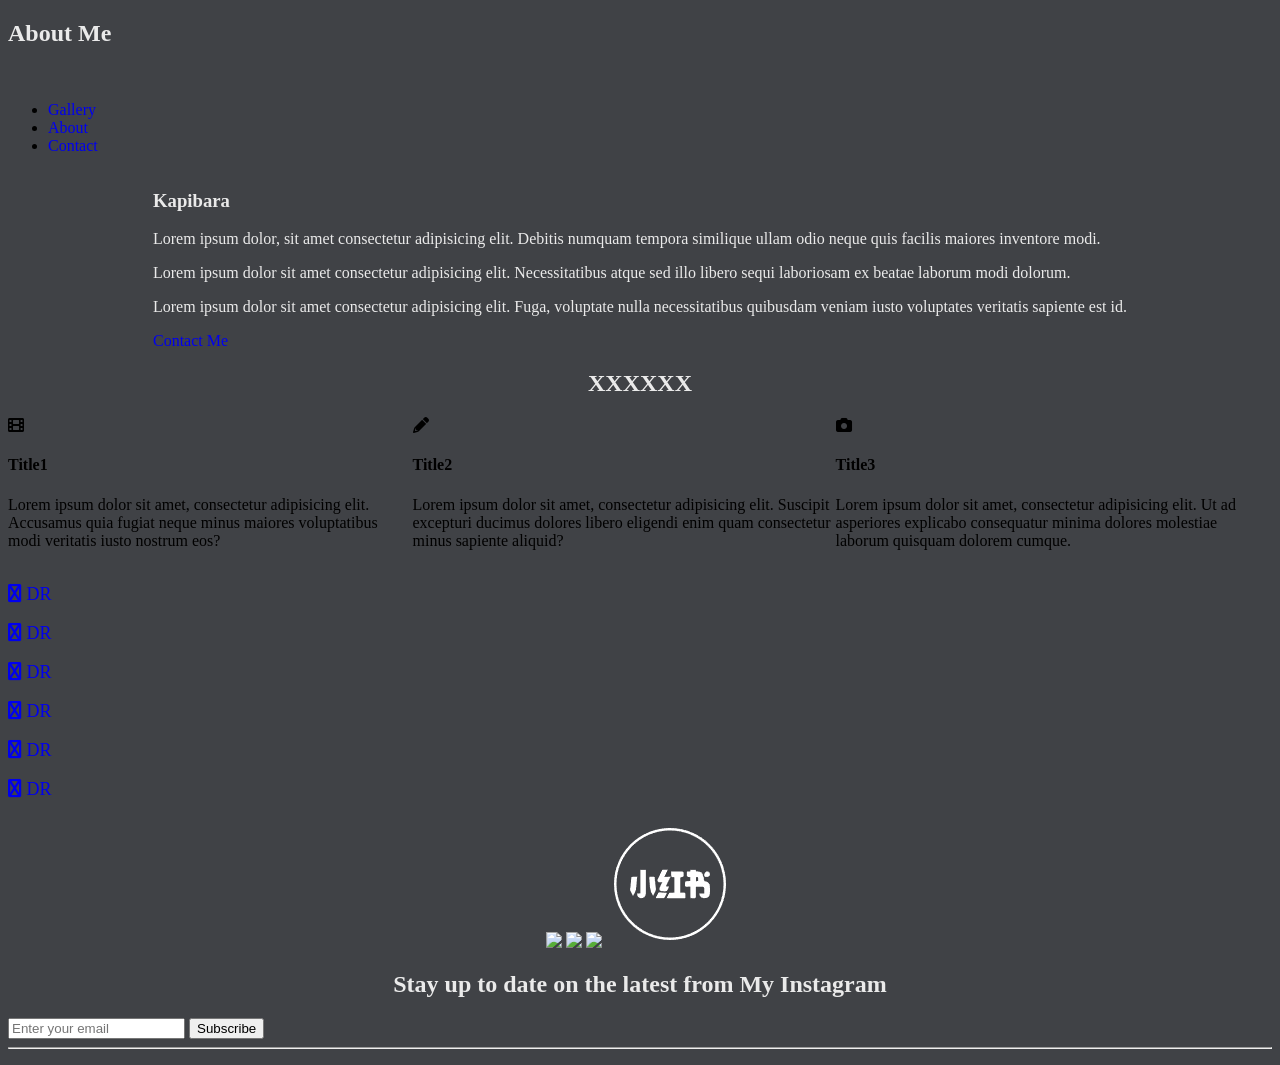
==== about.html @ a623d164 "upd" ====
<!DOCTYPE html>
<html lang="ja">

<!-- Mirrored from preview.colorlib.com/theme/alime/about.html by HTTrack Website Copier/3.x [XR&CO'2014], Mon, 04 Oct 2021 17:30:33 GMT -->

<head>
    <meta charset="UTF-8">
    <meta name="description" content="">
    <meta http-equiv="X-UA-Compatible" content="IE=edge">
    <meta name="viewport" content="width=device-width, initial-scale=1, shrink-to-fit=no">

    <title>About Me</title>
    <link rel="stylesheet" href="https://cdnjs.cloudflare.com/ajax/libs/font-awesome/6.0.0-beta2/css/all.min.css"
        integrity="sha512-YWzhKL2whUzgiheMoBFwW8CKV4qpHQAEuvilg9FAn5VJUDwKZZxkJNuGM4XkWuk94WCrrwslk8yWNGmY1EduTA=="
        crossorigin="anonymous" referrerpolicy="no-referrer" />
    <link rel="icon" href="img/title.ico">

    <link rel="stylesheet" href="A.style.css.pagespeed.cf.0VivtDGN1d.css">
    <link rel="stylesheet" href="common.css" />

    <style>
        h1,h3,.about-us-content p{
            color: #eaeaea;
        }

        @media only screen and (max-width: 767px) {
            h1 {
                font-size: 1.8rem;
            }

            .classy-nav-container .classy-navbar .nav-brand {
                max-width: fit-content;
                margin-right: 15px;
            }
        }
    </style>
</head>

<body>
    <header class="header-area">

        <div class="main-header-area">
            <div class="classy-nav-container breakpoint-off">
                <div class="container">

                    <nav class="classy-navbar justify-content-between" id="alimeNav">

                        <a class="nav-brand" href="index.html">
                            <h1>About Me</h1>
                        </a>

                        <div class="classy-navbar-toggler">
                            <span class="navbarToggler"><span></span><span></span><span></span></span>
                        </div>

                        <div class="classy-menu">

                            <div class="classycloseIcon">
                                <div class="cross-wrap"><span class="top"></span><span class="bottom"></span></div>
                            </div>

                            <div class="classynav">
                                <ul id="nav">
                                    <li><a href="index.html">Gallery</a></li>
                                    <li class="active"><a href="about.html">About</a></li>
                                    <li><a href="contact.html">Contact</a></li>
                                </ul>
                            </div>

                        </div>
                    </nav>
                </div>
            </div>
        </div>
    </header>


    <section class="breadcrumb-area bg-img bg-overlay jarallax" style="background-image: url(img/bg-img/bg1.jpg);">
        <div class="container h-100">
            <div class="row h-100 align-items-center">
                <div class="col-12">
                    <div class="breadcrumb-content text-center">
                        
                    </div>
                </div>
            </div>
        </div>
    </section>


    <div class="about-us-area section-padding-80-0 clearfix">
        <div class="container">
            <div class="row align-items-center">
                <div class="col-12 col-lg-6">
                    <div class="about-us-content mb-80">
                        <h3 class="wow fadeInUp" data-wow-delay="100ms">Kapibara</h3>
                        <div class="line wow fadeInUp" data-wow-delay="200ms"></div>
                        <p class="wow fadeInUp simple-text-color" data-wow-delay="300ms">Lorem ipsum dolor, sit 
                            amet consectetur adipisicing elit. Debitis numquam tempora similique ullam odio 
                            neque quis facilis maiores inventore modi.</p>
                        <p class="wow fadeInUp simple-text-color" data-wow-delay="250ms">Lorem ipsum dolor sit 
                            amet consectetur adipisicing elit. Necessitatibus atque sed illo libero sequi 
                            laboriosam ex beatae laborum modi dolorum.</p>
                        <p class="wow fadeInUp simple-text-color" data-wow-delay="400ms">Lorem ipsum dolor sit 
                            amet consectetur adipisicing elit. Fuga, voluptate nulla necessitatibus quibusdam 
                            veniam iusto voluptates veritatis sapiente est id.</p>
                        <a class="btn alime-btn btn-2 mt-30 wow fadeInUp" data-wow-delay="300ms"
                            href="contact.html">Contact Me</a>
                    </div>
                </div>
                <div class="col-12 col-lg-6">
                    <div class="about-video-area mb-80 wow fadeInUp" data-wow-delay="100ms">
                        <img src="https://storage.googleapis.com/support-forums-api/attachment/message-119416521-7110180789076656037.gif" alt="">
                        <div class="video-icon">
                            <a target="__blank" class="video-play-btn" onclick="redirect()"><i
                                    class="arrow_triangle-right"></i></a>
                        </div>
                    </div>
                </div>
            </div>
        </div>
    </div>


    <section class="why-choose-us-area bg-gray section-padding-80-0 clearfix">
        <div class="container">
            <div class="row">
                <div class="col-12">
                    <div class="section-heading text-center wow fadeInUp" data-wow-delay="100ms">
                        <h2>XXXXXX</h2>
                    </div>
                </div>
            </div>
            <div class="row">

                <div class="col-md-6 col-lg-4">
                    <div class="why-choose-us-content text-center mb-80 wow fadeInUp" data-wow-delay="100ms">
                        <div class="chosse-us-icon">
                            <i class="fa fa-film" aria-hidden="true"></i>
                        </div>
                        <h4>Title1</h4>
                        <p>Lorem ipsum dolor sit amet, consectetur adipisicing elit. Accusamus quia fugiat neque 
                            minus maiores voluptatibus modi veritatis iusto nostrum eos? </p>
                    </div>
                </div>

                <div class="col-md-6 col-lg-4">
                    <div class="why-choose-us-content text-center mb-80 wow fadeInUp" data-wow-delay="300ms">
                        <div class="chosse-us-icon">
                            <i class="fa fa-pencil" aria-hidden="true"></i>
                        </div>
                        <h4>Title2</h4>
                        <p>Lorem ipsum dolor sit amet, consectetur adipisicing elit. Suscipit excepturi ducimus 
                            dolores libero eligendi enim quam consectetur minus sapiente aliquid?</p>
                    </div>
                </div>

                <div class="col-md-6 col-lg-4">
                    <div class="why-choose-us-content text-center mb-80 wow fadeInUp" data-wow-delay="500ms">
                        <div class="chosse-us-icon">
                            <i class="fa fa-camera" aria-hidden="true"></i>
                        </div>
                        <h4>Title3</h4>
                        <p>Lorem ipsum dolor sit amet, consectetur adipisicing elit. Ut ad asperiores explicabo 
                            consequatur minima dolores molestiae laborum quisquam dolorem cumque.</p>
                    </div>
                </div>
            </div>
        </div>
    </section>

        <div class="instragram-feed-area owl-carousel">

            <div class="single-instagram-item">
                <img src="img/bg-img/bottom1.jpg" alt="">
                <div class="instagram-hover-content text-center d-flex align-items-center justify-content-center">
                    <a href="#" style="font-size: 18px;">
                        <i class="fa fa-instagram" aria-hidden="true"></i>
                        <span>DR</span>
                    </a>
                </div>
            </div>

            <div class="single-instagram-item">
                <img src="img/bg-img/bottom2.jpg" alt="">
                <div class="instagram-hover-content text-center d-flex align-items-center justify-content-center">
                    <a href="#" style="font-size: 18px;">
                        <i class="fa fa-instagram" aria-hidden="true"></i>
                        <span>DR</span>
                    </a>
                </div>
            </div>

            <div class="single-instagram-item">
                <img src="img/bg-img/bottom3.jpg" alt="">
                <div class="instagram-hover-content text-center d-flex align-items-center justify-content-center">
                    <a href="#" style="font-size: 18px;">
                        <i class="fa fa-instagram" aria-hidden="true"></i>
                        <span>DR</span>
                    </a>
                </div>
            </div>

            <div class="single-instagram-item">
                <img src="img/bg-img/bottom4.jpg" alt="">
                <div class="instagram-hover-content text-center d-flex align-items-center justify-content-center">
                    <a href="#" style="font-size: 18px;">
                        <i class="fa fa-instagram" aria-hidden="true"></i>
                        <span>DR</span>
                    </a>
                </div>
            </div>

            <div class="single-instagram-item">
                <img src="img/bg-img/bottom5.jpg" alt="">
                <div class="instagram-hover-content text-center d-flex align-items-center justify-content-center">
                    <a href="#" style="font-size: 18px;">
                        <i class="fa fa-instagram" aria-hidden="true"></i>
                        <span>DR</span>
                    </a>
                </div>
            </div>

            <div class="single-instagram-item">
                <img src="img/bg-img/bottom6.jpg" alt="">
                <div class="instagram-hover-content text-center d-flex align-items-center justify-content-center">
                    <a href="#" style="font-size: 18px;">
                        <i class="fa fa-instagram" aria-hidden="true"></i>
                        <span>DR</span>
                    </a>
                </div>
            </div>
        </div>
    </div>


    <footer>
        <div class="wrapper">
            <div class="containerUp">
                <div class="social-info">
                <h2></h2>
                <div class="icons">
                    <a href="#" target="_blank"
                        ><img src="./img/footer-icons/insta.jpg"
                    /></a>
                    <a target="_blank" onclick="copyWeChat('drPOCARI')"
                        ><img src="./img/footer-icons/wechat.png"
                    /></a>
                    <a href="mailto:dr327946674@gmail.com">
                        <img src="./img/footer-icons/mail.png"
                    /></a>
                    <a href="https://xhslink.com/m/8VeX2jXJxAi" target="_blank">
                        <img src="./img/footer-icons/red.png"
                    /></a>
                </div>
            </div>
                <div class="connect">
                    <h2>Stay up to date on the latest from My Instagram</h2>
                    <form>
                        <input type="email" placeholder="Enter your email">
                        <button>Subscribe</button>
                    </form>
                </div>
            </div>
            <hr>
            <div class="containerDown">
                <div class="last">
                    <p>Copyright © 2026 <a href="#" target="_blank">DR</a> </p>
                </div>
            </div>
        </div>
    </footer>


    <script src="js/jquery.min.js"></script>

    <script src="js/popper.min.js%2bbootstrap.min.js.pagespeed.jc.9S4FA15Zn6.js"></script>
    <script>
        eval(mod_pagespeed_2mSwO3vn68);
    </script>

    <script>
        eval(mod_pagespeed_aQrG1NKKxL);
    </script>

    <script src="js/alime.bundle.js"></script>

    <script src="js/default-assets/active.js"></script>
    <script src="js/script.js"></script>

    <script async src="https://www.googletagmanager.com/gtag/js?id=UA-23581568-13"></script>
    <script>
        window.dataLayer = window.dataLayer || [];
        function redirect() {
            window.location.href = "#"
        }
        function gtag() {
            dataLayer.push(arguments);
        }
        gtag('js', new Date());

        gtag('config', 'UA-23581568-13');
    </script>
    <script defer src="../../../static.cloudflareinsights.com/beacon.min.js"
        data-cf-beacon='{"rayId":"6990232658ee1baa","token":"cd0b4b3a733644fc843ef0b185f98241","version":"2021.9.0","si":100}'></script>
</body>

<!-- Mirrored from preview.colorlib.com/theme/alime/about.html by HTTrack Website Copier/3.x [XR&CO'2014], Mon, 04 Oct 2021 17:30:38 GMT -->

</html>
---- common.css ----
body {
  background: #404246;
}
.Query {
  display: flex;
  justify-content: space-around;
  padding: 100px 40px 80px 0px;
}

h1 {
  color: #eaeaea;
  font-weight: 600;
}

.Query .left {
  display: flex;
  align-items: center;
  justify-content: center;
  flex-direction: column;
}

.Query .center {
  border-left: 2px solid rgba(0, 0, 0, 0.1);
}

.Query .left h2 {
  font-size: 50px;
}

.Query .right form {
  background: rgba(255, 255, 255, 0.25);
  box-shadow: 0 8px 32px 0 rgba(31, 38, 135, 0.37);
  backdrop-filter: blur(3.5px);
  -webkit-backdrop-filter: blur(3.5px);
  border-radius: 20px;
  border: 1px solid rgba(255, 255, 255, 0.18);
  padding: 30px 50px;
  text-align: center;
}

.contact-heading {
  font-family: 'Open Sans', sans-serif;
  font-weight: 700;
  line-height: 46px;
  text-shadow: 0 2px 4px rgb(71 97 206 / 36%);
  color: #fff !important;
}

.Query .right form button {
  padding: 10px 200px 10px 200px;
  margin: 10px 10px;
  color: #111;
  font-weight: bold;
  background: rgba(255, 255, 255, 0.6);
  box-shadow: 0 8px 32px 0 rgba(31, 38, 135, 0.37);
  backdrop-filter: blur(4.5px);
  -webkit-backdrop-filter: blur(4.5px);
  border-radius: 10px;
  border: 1px solid rgba(255, 255, 255, 0.18);
}

.Query .right form button:hover {
  background: rgba(255, 255, 255, 0.1);
  box-shadow: 0 8px 32px 0 rgba(31, 38, 135, 0.37);
  backdrop-filter: blur(3.5px);
  -webkit-backdrop-filter: blur(3.5px);
  border-radius: 10px;
  border: 1px solid rgba(255, 255, 255, 0.397);
}

.Query .right form input {
  background: rgba(255, 255, 255, 0.3);
  box-shadow: 0 8px 32px 0 rgba(31, 38, 135, 0.37);
  backdrop-filter: blur(4.5px);
  -webkit-backdrop-filter: blur(4.5px);
  border-radius: 10px;
  border: 1px solid rgba(255, 255, 255, 0.18);
}

.Query .right form textarea {
  height: 100px;
  background: rgba(255, 255, 255, 0.3);
  box-shadow: 0 8px 32px 0 rgba(31, 38, 135, 0.37);
  backdrop-filter: blur(4.5px);
  -webkit-backdrop-filter: blur(4.5px);
  border-radius: 10px;
  border: 1px solid rgba(255, 255, 255, 0.18);
}

h2 {
  text-align: center;
  color: #eaeaea;
}

a {
  text-decoration: none;
}

h6 {
  text-align: center;
  position: relative;
  top: -30px;
  font-size: 18px;
  z-index: 90;
}

.contact-OR {
  background-color: #fc6060;
  width: 40px;
  height: 40px;
  display: flex;
  align-items: center;
  justify-content: center;
  border-radius: 50%;
  margin-left: 47.5%;
  margin-right: 47.5%;
  box-shadow: 0 8px 32px 0 rgba(31, 38, 135, 0.4);
  backdrop-filter: blur(3.5px);
  -webkit-backdrop-filter: blur(3.5px);
}

.form-control {
  margin-top: 18px;
}

.row {
  display: flex;
  justify-content: center;
  align-items: center;
}

.icons-container {
  display: flex;
  flex-direction: row;
  border-radius: 5px;
  align-items: center;
  justify-content: center;
}

.icons {
  /* background-color: rgba(240, 248, 255, 0.185); */
  text-align: center;
  padding-left: 5px;
  padding-right: 5px;
  border-radius: 2px;
  cursor: pointer;
}

#footer-icons {
  /* background-color: rgba(240, 248, 255, 0.185); */
  padding: 0 15%;
  border-radius: 2px;
  width: 100vw;
  display: flex;
  justify-content: center;
  /* box-shadow: rgba(50, 50, 105, 0.15) 0px 2px 5px 0px, rgba(0, 0, 0, 0.05) 0px 1px 1px 0px; */
}

.icons:hover {
  transform: scale(1.1);
}

#footer-icons:hover {
  transform: none;
}

@media (max-width: 1010px) {
  .Query {
    padding: 100px 20px 80px 30px;
  }
}

@media (max-width: 780px) {
  .Query {
    flex-direction: column;
    padding-left: 20px;
  }

  .Query .right form button {
    padding: 10px 200px 10px 200px;
    width: 100%;
  }
}

@media (max-width: 767px) {
  h1 {
    font-size: 1.8rem;
  }

  .classy-nav-container .classy-navbar .nav-brand {
    margin-left: 3px;
    max-width: fit-content;
    margin-top: 8px;
  }
}

@media (max-width: 535px) {
  .Query .right form button {
    padding: 10px 175px 10px 175px;
  }
}

@media (max-width: 420px) {
  .icons-container {
    display: flex;
    flex-direction: column;
    justify-content: space-around;
  }

  .Query .right form button {
    padding: 10px 30% 10px 30%;
  }

  .icons {
    /* background-color: rgba(240, 248, 255, 0.185); */
    padding: 10%;
  }
}

/* --- 强制修正并美化 Magnific Popup 左右按钮 --- */
.mfp-arrow {
  position: fixed !important; /* 确保相对于屏幕定位 */
  top: 50% !important;
  margin-top: -30px !important; /* 精确居中修正 */
  opacity: 0.1 !important; /* 默认几乎透明，保持画作纯净 */
  z-index: 1090 !important; /* 确保在最上层 */

  /* 缩小体积 */
  width: 60px !important;
  height: 60px !important;
  background-color: transparent !important; /* 彻底移除红色背景 */

  /* 圆角和边框，增加精致感 */
  border: 1px solid rgba(255, 255, 255, 0.4) !important;
  border-radius: 50% !important; /* 变成圆形 */

  transition: all 0.3s ease-out !important; /* 优雅的淡入效果 */
}

/* 鼠标悬停（或手机点击）时的状态 */
.mfp-arrow:hover,
.mfp-arrow:active {
  opacity: 0.8 !important; /* 变亮 */
  background-color: rgba(255, 255, 255, 0.2) !important; /* 淡淡的水彩感遮罩 */
  border-color: rgba(255, 255, 255, 0.9) !important; /* 边框变实 */
}

/* 左箭头靠左 */
.mfp-arrow-left {
  left: 15px !important;
}

/* 右箭头靠右 */
.mfp-arrow-right {
  right: 15px !important;
}

/* --- 核心优化：彻底移除原模板残留的红色方块装饰 --- */
.mfp-arrow::before,
.mfp-arrow::after {
  display: none !important; /* 删掉原模板的红色方块和粗箭头 */
}

/* --- 使用极细的 FontAwesome 图标，增加学术感 --- */
.mfp-arrow:after {
  display: block !important;
  content: '' !important;
  position: absolute;
  top: 50%;
  left: 50%;
  transform: translate(-50%, -50%);
  font-family:
    'Font Awesome 6 Free', 'Font Awesome 5 Free'; /* 确保引用你的 FA 库 */
  font-weight: 900;
  font-size: 20px; /* 缩小图标体积 */
  color: white !important; /* 图标设为白色 */
}

.mfp-arrow-left:after {
  content: '\f104' !important; /* FA 极细左箭头，类似 < */
}

.mfp-arrow-right:after {
  content: '\f105' !important; /* FA 极细右箭头，类似 > */
}

/* style.css */
.mfp-bg {
  background: #0b0b0b !important; /* 深色背景 */
  opacity: 0.85 !important; /* 稍微透出一点底部的画廊，增加空间感 */
}

/* 增加淡入淡出动画 */
.mfp-fade.mfp-bg {
  opacity: 0;
  transition: all 0.3s ease-out;
}
.mfp-fade.mfp-bg.mfp-ready {
  opacity: 0.85;
}
.mfp-fade.mfp-wrap .mfp-content {
  opacity: 0;
  transition: all 0.3s ease-out;
}
.mfp-fade.mfp-wrap.mfp-ready .mfp-content {
  opacity: 1;
}

.hover-content {
  pointer-events: auto;
}

图片切换时的淡入淡出动画 */ .mfp-fade.mfp-bg {
  opacity: 0;
  transition: all 0.3s ease-out;
}
.mfp-fade.mfp-bg.mfp-ready {
  opacity: 0.85;
}
.mfp-fade.mfp-wrap .mfp-content {
  opacity: 0;
  transition: all 0.3s ease-out;
}
.mfp-fade.mfp-wrap.mfp-ready .mfp-content {
  opacity: 1;
}

/* 拖动时的平滑感 */
.mfp-img {
  transition: transform 0.3s ease-out !important;
}

/* 确保大图容器不产生滚动条，且背景点击区域生效 */
.mfp-container {
  padding: 0 10px !important;
  overflow: hidden !important; /* 彻底禁止弹出层内部的上下滑动 */
}

/* 增加图片切换时的平滑阻尼感 */
.mfp-img {
  -webkit-user-drag: none; /* 禁止浏览器自带的图片拖动行为 */
  user-select: none;
}
/* 缩小图片容器的感应范围，让它只包裹图片，这样旁边的空白才能被点到 */
.mfp-figure {
  cursor: default;
}
.mfp-figure:after {
  display: none !important; /* 去除原有的阴影遮罩层，防止它挡住点击 */
}
.mfp-img {
  box-shadow: 0 0 20px rgba(0, 0, 0, 0.5); /* 手动给图片加阴影，更有立体感 */
}
/* 确保关闭按钮在最顶层 */
.mfp-close {
  z-index: 9999 !important;
}

/* 电脑版大图增加抓取手势 */
.mfp-img {
  cursor: grab !important;
  -webkit-user-drag: none; /* 必须禁用浏览器默认的图片拖拽 */
}
.mfp-img:active {
  cursor: grabbing !important;
}

/* 开启硬件加速补丁 */
.mfp-img {
  backface-visibility: hidden; /* 隐藏背切面 */
  perspective: 1000; /* 设置视距 */
  -webkit-user-drag: none;
  -ms-touch-action: none; /* 禁止系统默认手势 */
  touch-action: none;
}

/* 降低阴影复杂度：手机端阴影太大会导致滑动掉帧 */
@media (max-width: 767px) {
  .mfp-img {
    box-shadow: 0 5px 15px rgba(0, 0, 0, 0.3) !important;
  }
  /* 避免点击反馈延迟 */
  * {
    touch-action: manipulation;
  }
}

/* 电脑端专用优化 */
.mfp-img {
  -webkit-user-drag: none; /* 禁用系统自带的图片拖动 */
  user-select: none; /* 禁用文字/图片选中 */
  cursor: grab; /* 未点击时显示“小手” */
}

.mfp-img:active {
  cursor: grabbing; /* 点击拖动时显示“抓取”手势 */
}

/* 给图片一个淡淡的占位背景色，防止加载时一片空白 */
.single-portfolio-content img {
  background-color: #f0f0f0; /* 或者改成磨砂灰 #2a2a2a */
  transition: opacity 0.3s ease-out;
}

@media (max-width: 767px) {
  /* 调整手机端图片的间距 */
  .alime-portfolio .single_gallery_item {
    padding: 0 5px !important; /* 左右留一点小缝隙 */
    margin-bottom: 15px !important;
  }

  /* 确保图片在小方块里也能显示完整 */
  .single-portfolio-content img {
    width: 100%;
    height: auto;
    display: block;
  }

  .breadcrumb-area.bg-img {
    /* 1. 核心修复：调整垂直对齐百分比 (0% 顶部, 50% 中间, 100% 底部) */
    /* 如果人物头部靠上，试着改成 40% 或 30% */
    background-position: center 40% !important;

    /* 2. 优化：强制 cover 模式，保证铺满，不留白边 */
    background-size: cover !important;

    /* 3. 调整容器高度，让中间展示区域更集中 */
    height: 280px !important;
  }
}
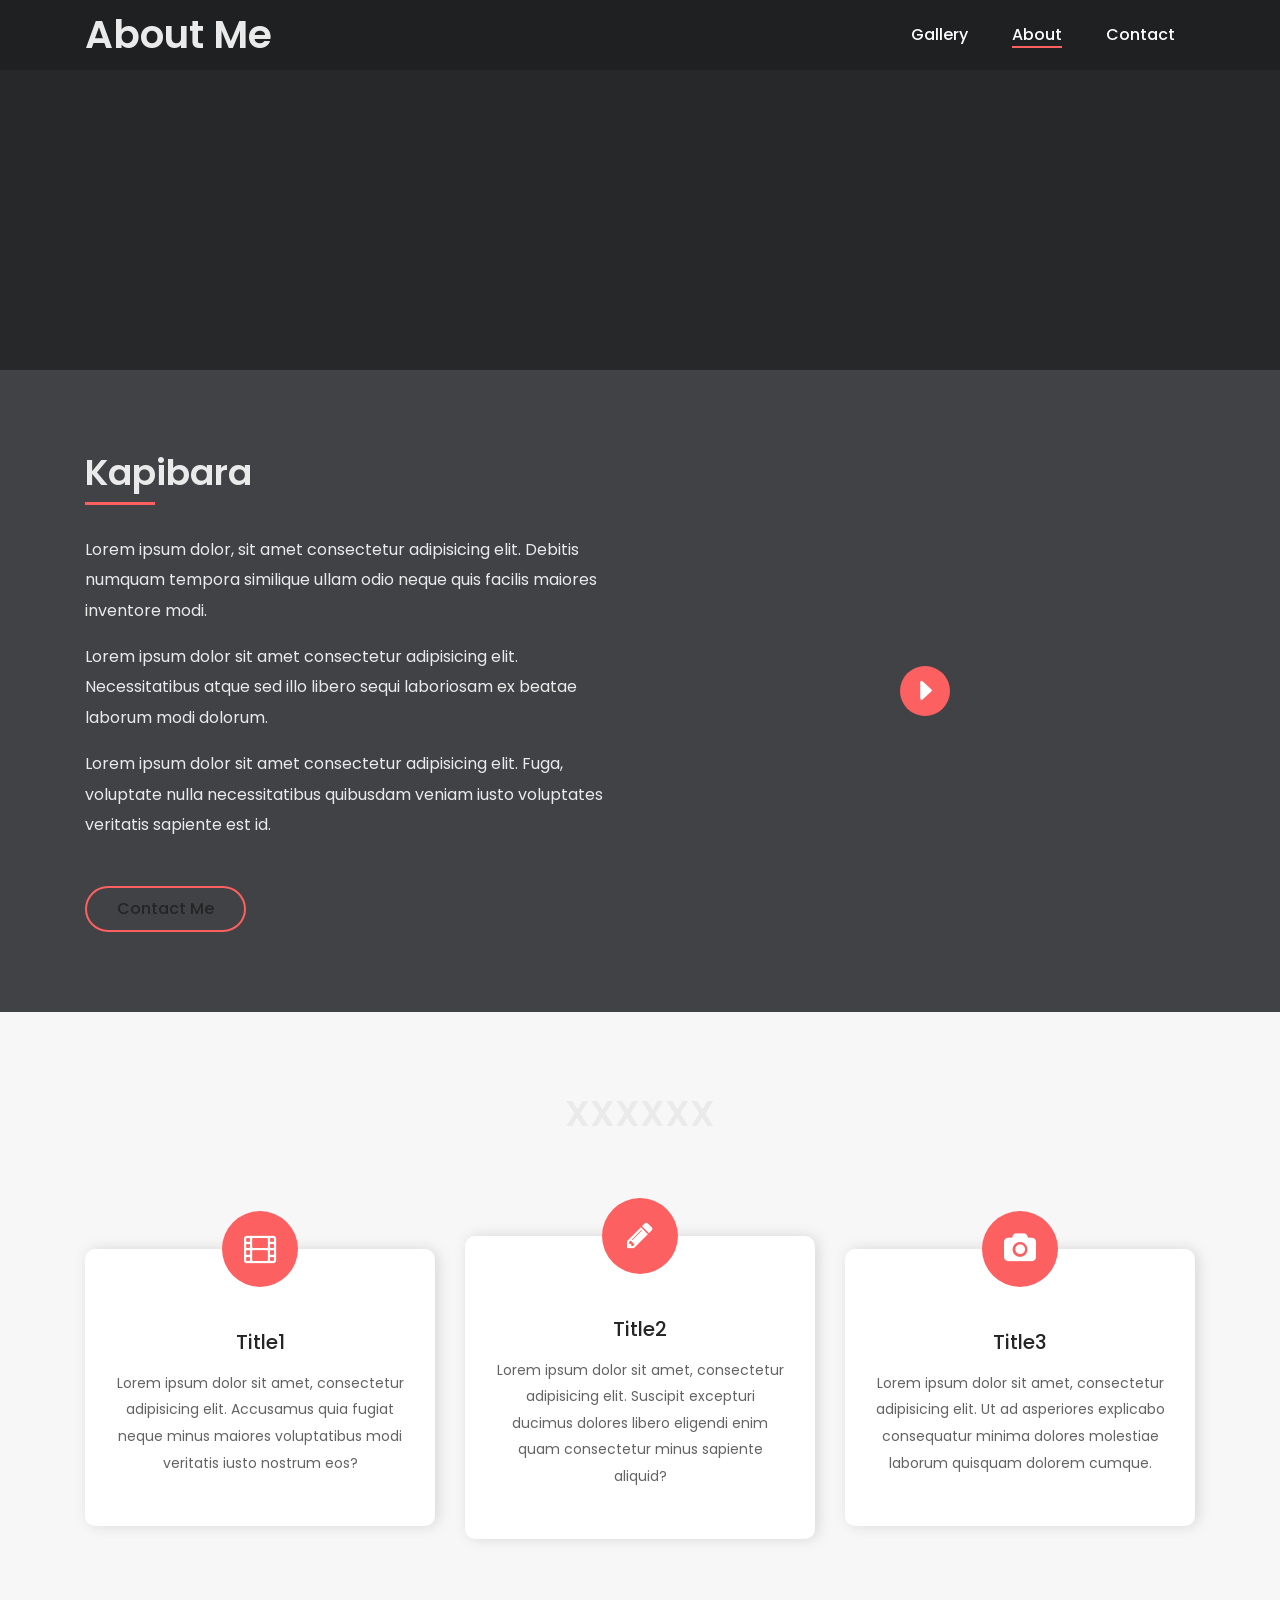
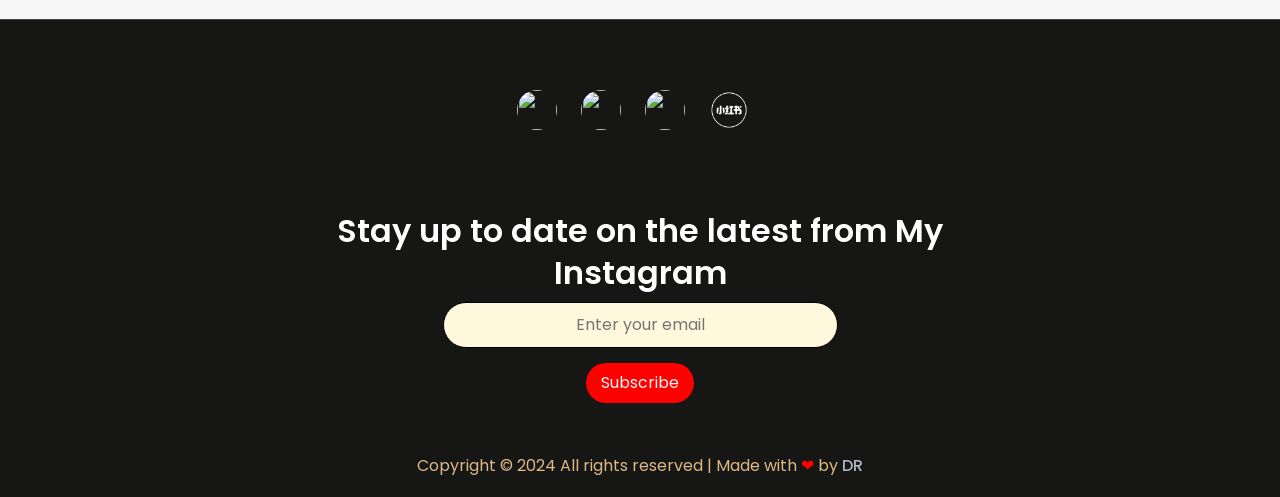
==== commit 425e3cce: "Add files via upload" ====
--- a/about.html
+++ b/about.html
@@ -1,310 +1,311 @@
-<!DOCTYPE html>
-<html lang="ja">
-
-<!-- Mirrored from preview.colorlib.com/theme/alime/about.html by HTTrack Website Copier/3.x [XR&CO'2014], Mon, 04 Oct 2021 17:30:33 GMT -->
-
-<head>
-    <meta charset="UTF-8">
-    <meta name="description" content="">
-    <meta http-equiv="X-UA-Compatible" content="IE=edge">
-    <meta name="viewport" content="width=device-width, initial-scale=1, shrink-to-fit=no">
-
-    <title>About Me</title>
-    <link rel="stylesheet" href="https://cdnjs.cloudflare.com/ajax/libs/font-awesome/6.0.0-beta2/css/all.min.css"
-        integrity="sha512-YWzhKL2whUzgiheMoBFwW8CKV4qpHQAEuvilg9FAn5VJUDwKZZxkJNuGM4XkWuk94WCrrwslk8yWNGmY1EduTA=="
-        crossorigin="anonymous" referrerpolicy="no-referrer" />
-    <link rel="icon" href="img/title.ico">
-
-    <link rel="stylesheet" href="A.style.css.pagespeed.cf.0VivtDGN1d.css">
-    <link rel="stylesheet" href="common.css" />
-
-    <style>
-        h1,h3,.about-us-content p{
-            color: #eaeaea;
-        }
-
-        @media only screen and (max-width: 767px) {
-            h1 {
-                font-size: 1.8rem;
-            }
-
-            .classy-nav-container .classy-navbar .nav-brand {
-                max-width: fit-content;
-                margin-right: 15px;
-            }
-        }
-    </style>
-</head>
-
-<body>
-    <header class="header-area">
-
-        <div class="main-header-area">
-            <div class="classy-nav-container breakpoint-off">
-                <div class="container">
-
-                    <nav class="classy-navbar justify-content-between" id="alimeNav">
-
-                        <a class="nav-brand" href="index.html">
-                            <h1>About Me</h1>
-                        </a>
-
-                        <div class="classy-navbar-toggler">
-                            <span class="navbarToggler"><span></span><span></span><span></span></span>
-                        </div>
-
-                        <div class="classy-menu">
-
-                            <div class="classycloseIcon">
-                                <div class="cross-wrap"><span class="top"></span><span class="bottom"></span></div>
-                            </div>
-
-                            <div class="classynav">
-                                <ul id="nav">
-                                    <li><a href="index.html">Gallery</a></li>
-                                    <li class="active"><a href="about.html">About</a></li>
-                                    <li><a href="contact.html">Contact</a></li>
-                                </ul>
-                            </div>
-
-                        </div>
-                    </nav>
-                </div>
-            </div>
-        </div>
-    </header>
-
-
-    <section class="breadcrumb-area bg-img bg-overlay jarallax" style="background-image: url(img/bg-img/bg1.jpg);">
-        <div class="container h-100">
-            <div class="row h-100 align-items-center">
-                <div class="col-12">
-                    <div class="breadcrumb-content text-center">
-                        
-                    </div>
-                </div>
-            </div>
-        </div>
-    </section>
-
-
-    <div class="about-us-area section-padding-80-0 clearfix">
-        <div class="container">
-            <div class="row align-items-center">
-                <div class="col-12 col-lg-6">
-                    <div class="about-us-content mb-80">
-                        <h3 class="wow fadeInUp" data-wow-delay="100ms">Kapibara</h3>
-                        <div class="line wow fadeInUp" data-wow-delay="200ms"></div>
-                        <p class="wow fadeInUp simple-text-color" data-wow-delay="300ms">Lorem ipsum dolor, sit 
-                            amet consectetur adipisicing elit. Debitis numquam tempora similique ullam odio 
-                            neque quis facilis maiores inventore modi.</p>
-                        <p class="wow fadeInUp simple-text-color" data-wow-delay="250ms">Lorem ipsum dolor sit 
-                            amet consectetur adipisicing elit. Necessitatibus atque sed illo libero sequi 
-                            laboriosam ex beatae laborum modi dolorum.</p>
-                        <p class="wow fadeInUp simple-text-color" data-wow-delay="400ms">Lorem ipsum dolor sit 
-                            amet consectetur adipisicing elit. Fuga, voluptate nulla necessitatibus quibusdam 
-                            veniam iusto voluptates veritatis sapiente est id.</p>
-                        <a class="btn alime-btn btn-2 mt-30 wow fadeInUp" data-wow-delay="300ms"
-                            href="contact.html">Contact Me</a>
-                    </div>
-                </div>
-                <div class="col-12 col-lg-6">
-                    <div class="about-video-area mb-80 wow fadeInUp" data-wow-delay="100ms">
-                        <img src="https://storage.googleapis.com/support-forums-api/attachment/message-119416521-7110180789076656037.gif" alt="">
-                        <div class="video-icon">
-                            <a target="__blank" class="video-play-btn" onclick="redirect()"><i
-                                    class="arrow_triangle-right"></i></a>
-                        </div>
-                    </div>
-                </div>
-            </div>
-        </div>
-    </div>
-
-
-    <section class="why-choose-us-area bg-gray section-padding-80-0 clearfix">
-        <div class="container">
-            <div class="row">
-                <div class="col-12">
-                    <div class="section-heading text-center wow fadeInUp" data-wow-delay="100ms">
-                        <h2>XXXXXX</h2>
-                    </div>
-                </div>
-            </div>
-            <div class="row">
-
-                <div class="col-md-6 col-lg-4">
-                    <div class="why-choose-us-content text-center mb-80 wow fadeInUp" data-wow-delay="100ms">
-                        <div class="chosse-us-icon">
-                            <i class="fa fa-film" aria-hidden="true"></i>
-                        </div>
-                        <h4>Title1</h4>
-                        <p>Lorem ipsum dolor sit amet, consectetur adipisicing elit. Accusamus quia fugiat neque 
-                            minus maiores voluptatibus modi veritatis iusto nostrum eos? </p>
-                    </div>
-                </div>
-
-                <div class="col-md-6 col-lg-4">
-                    <div class="why-choose-us-content text-center mb-80 wow fadeInUp" data-wow-delay="300ms">
-                        <div class="chosse-us-icon">
-                            <i class="fa fa-pencil" aria-hidden="true"></i>
-                        </div>
-                        <h4>Title2</h4>
-                        <p>Lorem ipsum dolor sit amet, consectetur adipisicing elit. Suscipit excepturi ducimus 
-                            dolores libero eligendi enim quam consectetur minus sapiente aliquid?</p>
-                    </div>
-                </div>
-
-                <div class="col-md-6 col-lg-4">
-                    <div class="why-choose-us-content text-center mb-80 wow fadeInUp" data-wow-delay="500ms">
-                        <div class="chosse-us-icon">
-                            <i class="fa fa-camera" aria-hidden="true"></i>
-                        </div>
-                        <h4>Title3</h4>
-                        <p>Lorem ipsum dolor sit amet, consectetur adipisicing elit. Ut ad asperiores explicabo 
-                            consequatur minima dolores molestiae laborum quisquam dolorem cumque.</p>
-                    </div>
-                </div>
-            </div>
-        </div>
-    </section>
-
-        <div class="instragram-feed-area owl-carousel">
-
-            <div class="single-instagram-item">
-                <img src="img/bg-img/bottom1.jpg" alt="">
-                <div class="instagram-hover-content text-center d-flex align-items-center justify-content-center">
-                    <a href="#" style="font-size: 18px;">
-                        <i class="fa fa-instagram" aria-hidden="true"></i>
-                        <span>DR</span>
-                    </a>
-                </div>
-            </div>
-
-            <div class="single-instagram-item">
-                <img src="img/bg-img/bottom2.jpg" alt="">
-                <div class="instagram-hover-content text-center d-flex align-items-center justify-content-center">
-                    <a href="#" style="font-size: 18px;">
-                        <i class="fa fa-instagram" aria-hidden="true"></i>
-                        <span>DR</span>
-                    </a>
-                </div>
-            </div>
-
-            <div class="single-instagram-item">
-                <img src="img/bg-img/bottom3.jpg" alt="">
-                <div class="instagram-hover-content text-center d-flex align-items-center justify-content-center">
-                    <a href="#" style="font-size: 18px;">
-                        <i class="fa fa-instagram" aria-hidden="true"></i>
-                        <span>DR</span>
-                    </a>
-                </div>
-            </div>
-
-            <div class="single-instagram-item">
-                <img src="img/bg-img/bottom4.jpg" alt="">
-                <div class="instagram-hover-content text-center d-flex align-items-center justify-content-center">
-                    <a href="#" style="font-size: 18px;">
-                        <i class="fa fa-instagram" aria-hidden="true"></i>
-                        <span>DR</span>
-                    </a>
-                </div>
-            </div>
-
-            <div class="single-instagram-item">
-                <img src="img/bg-img/bottom5.jpg" alt="">
-                <div class="instagram-hover-content text-center d-flex align-items-center justify-content-center">
-                    <a href="#" style="font-size: 18px;">
-                        <i class="fa fa-instagram" aria-hidden="true"></i>
-                        <span>DR</span>
-                    </a>
-                </div>
-            </div>
-
-            <div class="single-instagram-item">
-                <img src="img/bg-img/bottom6.jpg" alt="">
-                <div class="instagram-hover-content text-center d-flex align-items-center justify-content-center">
-                    <a href="#" style="font-size: 18px;">
-                        <i class="fa fa-instagram" aria-hidden="true"></i>
-                        <span>DR</span>
-                    </a>
-                </div>
-            </div>
-        </div>
-    </div>
-
-
-    <footer>
-        <div class="wrapper">
-            <div class="containerUp">
-                <div class="social-info">
-                <h2></h2>
-                <div class="icons">
-                    <a href="#" target="_blank"
-                        ><img src="./img/footer-icons/insta.jpg"
-                    /></a>
-                    <a target="_blank" onclick="copyWeChat('drPOCARI')"
-                        ><img src="./img/footer-icons/wechat.png"
-                    /></a>
-                    <a href="mailto:dr327946674@gmail.com">
-                        <img src="./img/footer-icons/mail.png"
-                    /></a>
-                    <a href="https://xhslink.com/m/8VeX2jXJxAi" target="_blank">
-                        <img src="./img/footer-icons/red.png"
-                    /></a>
-                </div>
-            </div>
-                <div class="connect">
-                    <h2>Stay up to date on the latest from My Instagram</h2>
-                    <form>
-                        <input type="email" placeholder="Enter your email">
-                        <button>Subscribe</button>
-                    </form>
-                </div>
-            </div>
-            <hr>
-            <div class="containerDown">
-                <div class="last">
-                    <p>Copyright © 2026 <a href="#" target="_blank">DR</a> </p>
-                </div>
-            </div>
-        </div>
-    </footer>
-
-
-    <script src="js/jquery.min.js"></script>
-
-    <script src="js/popper.min.js%2bbootstrap.min.js.pagespeed.jc.9S4FA15Zn6.js"></script>
-    <script>
-        eval(mod_pagespeed_2mSwO3vn68);
-    </script>
-
-    <script>
-        eval(mod_pagespeed_aQrG1NKKxL);
-    </script>
-
-    <script src="js/alime.bundle.js"></script>
-
-    <script src="js/default-assets/active.js"></script>
-    <script src="js/script.js"></script>
-
-    <script async src="https://www.googletagmanager.com/gtag/js?id=UA-23581568-13"></script>
-    <script>
-        window.dataLayer = window.dataLayer || [];
-        function redirect() {
-            window.location.href = "#"
-        }
-        function gtag() {
-            dataLayer.push(arguments);
-        }
-        gtag('js', new Date());
-
-        gtag('config', 'UA-23581568-13');
-    </script>
-    <script defer src="../../../static.cloudflareinsights.com/beacon.min.js"
-        data-cf-beacon='{"rayId":"6990232658ee1baa","token":"cd0b4b3a733644fc843ef0b185f98241","version":"2021.9.0","si":100}'></script>
-</body>
-
-<!-- Mirrored from preview.colorlib.com/theme/alime/about.html by HTTrack Website Copier/3.x [XR&CO'2014], Mon, 04 Oct 2021 17:30:38 GMT -->
-
+<!DOCTYPE html>
+<html lang="ja">
+
+<!-- Mirrored from preview.colorlib.com/theme/alime/about.html by HTTrack Website Copier/3.x [XR&CO'2014], Mon, 04 Oct 2021 17:30:33 GMT -->
+
+<head>
+    <meta charset="UTF-8">
+    <meta name="description" content="">
+    <meta http-equiv="X-UA-Compatible" content="IE=edge">
+    <meta name="viewport" content="width=device-width, initial-scale=1, shrink-to-fit=no">
+
+    <title>About Me</title>
+    <link rel="stylesheet" href="https://cdnjs.cloudflare.com/ajax/libs/font-awesome/6.0.0-beta2/css/all.min.css"
+        integrity="sha512-YWzhKL2whUzgiheMoBFwW8CKV4qpHQAEuvilg9FAn5VJUDwKZZxkJNuGM4XkWuk94WCrrwslk8yWNGmY1EduTA=="
+        crossorigin="anonymous" referrerpolicy="no-referrer" />
+    <link rel="icon" href="img/title.ico">
+
+    <link rel="stylesheet" href="A.style.css.pagespeed.cf.0VivtDGN1d.css">
+    <link rel="stylesheet" href="common.css" />
+
+    <style>
+        h1,h3,.about-us-content p{
+            color: #eaeaea;
+        }
+
+        @media only screen and (max-width: 767px) {
+            h1 {
+                font-size: 1.8rem;
+            }
+
+            .classy-nav-container .classy-navbar .nav-brand {
+                max-width: fit-content;
+                margin-right: 15px;
+            }
+        }
+    </style>
+</head>
+
+<body>
+    <header class="header-area">
+
+        <div class="main-header-area">
+            <div class="classy-nav-container breakpoint-off">
+                <div class="container">
+
+                    <nav class="classy-navbar justify-content-between" id="alimeNav">
+
+                        <a class="nav-brand" href="index.html">
+                            <h1>About Me</h1>
+                        </a>
+
+                        <div class="classy-navbar-toggler">
+                            <span class="navbarToggler"><span></span><span></span><span></span></span>
+                        </div>
+
+                        <div class="classy-menu">
+
+                            <div class="classycloseIcon">
+                                <div class="cross-wrap"><span class="top"></span><span class="bottom"></span></div>
+                            </div>
+
+                            <div class="classynav">
+                                <ul id="nav">
+                                    <li><a href="index.html">Gallery</a></li>
+                                    <li class="active"><a href="about.html">About</a></li>
+                                    <li><a href="contact.html">Contact</a></li>
+                                </ul>
+                            </div>
+
+                        </div>
+                    </nav>
+                </div>
+            </div>
+        </div>
+    </header>
+
+
+    <section class="breadcrumb-area bg-img bg-overlay jarallax" style="background-image: url(img/bg-img/bg1.jpg);">
+        <div class="container h-100">
+            <div class="row h-100 align-items-center">
+                <div class="col-12">
+                    <div class="breadcrumb-content text-center">
+                        
+                    </div>
+                </div>
+            </div>
+        </div>
+    </section>
+
+
+    <div class="about-us-area section-padding-80-0 clearfix">
+        <div class="container">
+            <div class="row align-items-center">
+                <div class="col-12 col-lg-6">
+                    <div class="about-us-content mb-80">
+                        <h3 class="wow fadeInUp" data-wow-delay="100ms">Kapibara</h3>
+                        <div class="line wow fadeInUp" data-wow-delay="200ms"></div>
+                        <p class="wow fadeInUp simple-text-color" data-wow-delay="300ms">Lorem ipsum dolor, sit 
+                            amet consectetur adipisicing elit. Debitis numquam tempora similique ullam odio 
+                            neque quis facilis maiores inventore modi.</p>
+                        <p class="wow fadeInUp simple-text-color" data-wow-delay="250ms">Lorem ipsum dolor sit 
+                            amet consectetur adipisicing elit. Necessitatibus atque sed illo libero sequi 
+                            laboriosam ex beatae laborum modi dolorum.</p>
+                        <p class="wow fadeInUp simple-text-color" data-wow-delay="400ms">Lorem ipsum dolor sit 
+                            amet consectetur adipisicing elit. Fuga, voluptate nulla necessitatibus quibusdam 
+                            veniam iusto voluptates veritatis sapiente est id.</p>
+                        <a class="btn alime-btn btn-2 mt-30 wow fadeInUp" data-wow-delay="300ms"
+                            href="contact.html">Contact Me</a>
+                    </div>
+                </div>
+                <div class="col-12 col-lg-6">
+                    <div class="about-video-area mb-80 wow fadeInUp" data-wow-delay="100ms">
+                        <img src="https://storage.googleapis.com/support-forums-api/attachment/message-119416521-7110180789076656037.gif" alt="">
+                        <div class="video-icon">
+                            <a target="__blank" class="video-play-btn" onclick="redirect()"><i
+                                    class="arrow_triangle-right"></i></a>
+                        </div>
+                    </div>
+                </div>
+            </div>
+        </div>
+    </div>
+
+
+    <section class="why-choose-us-area bg-gray section-padding-80-0 clearfix">
+        <div class="container">
+            <div class="row">
+                <div class="col-12">
+                    <div class="section-heading text-center wow fadeInUp" data-wow-delay="100ms">
+                        <h2>XXXXXX</h2>
+                    </div>
+                </div>
+            </div>
+            <div class="row">
+
+                <div class="col-md-6 col-lg-4">
+                    <div class="why-choose-us-content text-center mb-80 wow fadeInUp" data-wow-delay="100ms">
+                        <div class="chosse-us-icon">
+                            <i class="fa fa-film" aria-hidden="true"></i>
+                        </div>
+                        <h4>Title1</h4>
+                        <p>Lorem ipsum dolor sit amet, consectetur adipisicing elit. Accusamus quia fugiat neque 
+                            minus maiores voluptatibus modi veritatis iusto nostrum eos? </p>
+                    </div>
+                </div>
+
+                <div class="col-md-6 col-lg-4">
+                    <div class="why-choose-us-content text-center mb-80 wow fadeInUp" data-wow-delay="300ms">
+                        <div class="chosse-us-icon">
+                            <i class="fa fa-pencil" aria-hidden="true"></i>
+                        </div>
+                        <h4>Title2</h4>
+                        <p>Lorem ipsum dolor sit amet, consectetur adipisicing elit. Suscipit excepturi ducimus 
+                            dolores libero eligendi enim quam consectetur minus sapiente aliquid?</p>
+                    </div>
+                </div>
+
+                <div class="col-md-6 col-lg-4">
+                    <div class="why-choose-us-content text-center mb-80 wow fadeInUp" data-wow-delay="500ms">
+                        <div class="chosse-us-icon">
+                            <i class="fa fa-camera" aria-hidden="true"></i>
+                        </div>
+                        <h4>Title3</h4>
+                        <p>Lorem ipsum dolor sit amet, consectetur adipisicing elit. Ut ad asperiores explicabo 
+                            consequatur minima dolores molestiae laborum quisquam dolorem cumque.</p>
+                    </div>
+                </div>
+            </div>
+        </div>
+    </section>
+
+        <div class="instragram-feed-area owl-carousel">
+
+            <div class="single-instagram-item">
+                <img src="img/bg-img/bottom1.jpg" alt="">
+                <div class="instagram-hover-content text-center d-flex align-items-center justify-content-center">
+                    <a href="#" style="font-size: 18px;">
+                        <i class="fa fa-instagram" aria-hidden="true"></i>
+                        <span>DR</span>
+                    </a>
+                </div>
+            </div>
+
+            <div class="single-instagram-item">
+                <img src="img/bg-img/bottom2.jpg" alt="">
+                <div class="instagram-hover-content text-center d-flex align-items-center justify-content-center">
+                    <a href="#" style="font-size: 18px;">
+                        <i class="fa fa-instagram" aria-hidden="true"></i>
+                        <span>DR</span>
+                    </a>
+                </div>
+            </div>
+
+            <div class="single-instagram-item">
+                <img src="img/bg-img/bottom3.jpg" alt="">
+                <div class="instagram-hover-content text-center d-flex align-items-center justify-content-center">
+                    <a href="#" style="font-size: 18px;">
+                        <i class="fa fa-instagram" aria-hidden="true"></i>
+                        <span>DR</span>
+                    </a>
+                </div>
+            </div>
+
+            <div class="single-instagram-item">
+                <img src="img/bg-img/bottom4.jpg" alt="">
+                <div class="instagram-hover-content text-center d-flex align-items-center justify-content-center">
+                    <a href="#" style="font-size: 18px;">
+                        <i class="fa fa-instagram" aria-hidden="true"></i>
+                        <span>DR</span>
+                    </a>
+                </div>
+            </div>
+
+            <div class="single-instagram-item">
+                <img src="img/bg-img/bottom5.jpg" alt="">
+                <div class="instagram-hover-content text-center d-flex align-items-center justify-content-center">
+                    <a href="#" style="font-size: 18px;">
+                        <i class="fa fa-instagram" aria-hidden="true"></i>
+                        <span>DR</span>
+                    </a>
+                </div>
+            </div>
+
+            <div class="single-instagram-item">
+                <img src="img/bg-img/bottom6.jpg" alt="">
+                <div class="instagram-hover-content text-center d-flex align-items-center justify-content-center">
+                    <a href="#" style="font-size: 18px;">
+                        <i class="fa fa-instagram" aria-hidden="true"></i>
+                        <span>DR</span>
+                    </a>
+                </div>
+            </div>
+        </div>
+    </div>
+
+
+    <footer>
+        <div class="wrapper">
+            <div class="containerUp">
+                <div class="social-info">
+                <h2></h2>
+                <div class="icons">
+                    <a href="#" target="_blank"
+                        ><img src="./img/footer-icons/insta.jpg"
+                    /></a>
+                    <a target="_blank" onclick="copyWeChat('drPOCARI')"
+                        ><img src="./img/footer-icons/wechat.png"
+                    /></a>
+                    <a href="mailto:dr327946674@gmail.com">
+                        <img src="./img/footer-icons/mail.png"
+                    /></a>
+                    <a href="https://xhslink.com/m/8VeX2jXJxAi" target="_blank">
+                        <img src="./img/footer-icons/red.png"
+                    /></a>
+                </div>
+            </div>
+                <div class="connect">
+                    <h2>Stay up to date on the latest from My Instagram</h2>
+                    <form>
+                        <input type="email" placeholder="Enter your email">
+                        <button>Subscribe</button>
+                    </form>
+                </div>
+            </div>
+            <hr>
+            <div class="containerDown">
+                <div class="last">
+                    <p>Copyright © 2024 All rights reserved | Made with <span class="heart">❤</span> by <a href="#"
+                            target="_blank">DR</a></p>
+                </div>
+            </div>
+        </div>
+    </footer>
+
+
+    <script src="js/jquery.min.js"></script>
+
+    <script src="js/popper.min.js%2bbootstrap.min.js.pagespeed.jc.9S4FA15Zn6.js"></script>
+    <script>
+        eval(mod_pagespeed_2mSwO3vn68);
+    </script>
+
+    <script>
+        eval(mod_pagespeed_aQrG1NKKxL);
+    </script>
+
+    <script src="js/alime.bundle.js"></script>
+
+    <script src="js/default-assets/active.js"></script>
+    <script src="js/script.js"></script>
+
+    <script async src="https://www.googletagmanager.com/gtag/js?id=UA-23581568-13"></script>
+    <script>
+        window.dataLayer = window.dataLayer || [];
+        function redirect() {
+            window.location.href = "#"
+        }
+        function gtag() {
+            dataLayer.push(arguments);
+        }
+        gtag('js', new Date());
+
+        gtag('config', 'UA-23581568-13');
+    </script>
+    <script defer src="../../../static.cloudflareinsights.com/beacon.min.js"
+        data-cf-beacon='{"rayId":"6990232658ee1baa","token":"cd0b4b3a733644fc843ef0b185f98241","version":"2021.9.0","si":100}'></script>
+</body>
+
+<!-- Mirrored from preview.colorlib.com/theme/alime/about.html by HTTrack Website Copier/3.x [XR&CO'2014], Mon, 04 Oct 2021 17:30:38 GMT -->
+
 </html>
--- a/A.style.css.pagespeed.cf.0VivtDGN1d.css
+++ b/A.style.css.pagespeed.cf.0VivtDGN1d.css
@@ -0,0 +1,2283 @@
+@import url(https://fonts.googleapis.com/css?family=Poppins:100,200,300,400,500,600,700);
+@import url(css/bootstrap.min.css);
+@import url(css/animate.css);
+@import url(css/default-assets/classy-nav.css);
+@import url(css/owl.carousel.min.css);
+@import url(css/magnific-popup.css);
+@import url(css/font-awesome.min.css);
+@import url(css/default-assets/themify-icons.css);
+@import url(css/style.css);
+* {
+  margin: 0;
+  padding: 0
+}
+
+body {
+  font-family: "Poppins", sans-serif;
+  font-weight: 400;
+  font-size: 16px;
+  position: relative;
+  z-index: auto
+}
+
+h1, h2, h3, h4, h5, h6 {
+  font-family: "Poppins", sans-serif;
+  color: #252525;
+  line-height: 1.3;
+  font-weight: 600
+}
+
+a, a:active, a:focus, a:hover {
+  color: #252525;
+  text-decoration: none;
+  -webkit-transition-duration: 500ms;
+  -o-transition-duration: 500ms;
+  transition-duration: 500ms;
+  outline: none;
+  font-weight: 500
+}
+
+li {
+  list-style: none
+}
+
+p {
+  line-height: 1.9;
+  color: #636363;
+  font-size: 16px;
+  font-weight: 400
+}
+
+img {
+  width: 100%;
+  height: auto
+}
+
+ul {
+  margin: 0;
+  padding: 0
+}
+
+ul li {
+  margin: 0;
+  padding: 0
+}
+
+.bg-overlay {
+  position: relative;
+  z-index: 1
+}
+
+.bg-overlay::after {
+  position: absolute;
+  content: "";
+  height: 100%;
+  width: 100%;
+  top: 0;
+  left: 0;
+  z-index: -1;
+  background-color: rgba(0, 0, 0, .4)
+}
+
+.bg-img {
+  background-position: center center!important;
+  background-size: cover!important;
+  background-repeat: no-repeat!important
+}
+
+.jarallax {
+  position: relative;
+  z-index: 0
+}
+
+.jarallax>.jarallax-img {
+  position: absolute;
+  object-fit: cover;
+  font-family: 'object-fit: cover';
+  top: 0;
+  left: 0;
+  width: 100%;
+  height: 100%;
+  z-index: -1
+}
+
+.mfp-image-holder .mfp-close, .mfp-iframe-holder .mfp-close {
+  position: fixed;
+  z-index: 100;
+  color: #fff;
+  right: 20px;
+  text-align: center;
+  padding-right: 0;
+  width: 100%;
+  top: 20px;
+  width: 30px;
+  background: #fc6060;
+  height: 30px;
+  line-height: 30px
+}
+
+img.mfp-img {
+  -webkit-box-shadow: 0 2px 40px 8px rgba(15, 15, 15, .15);
+  box-shadow: 0 2px 40px 8px rgba(15, 15, 15, .15)
+}
+
+button.mfp-close, button.mfp-arrow {
+  background: #fc6060
+}
+
+.mfp-bottom-bar {
+  display: none!important
+}
+
+.mfp-bg {
+  background-color: #000
+}
+
+.bg-transparent {
+  background-color: transparent!important
+}
+
+.bg-gray {
+  background-color: #f7f7f7!important
+}
+
+textarea:focus, input:focus {
+  outline: none
+}
+
+textarea:invalid, input:invalid, textarea:required, input:required {
+  box-shadow: none!important
+}
+
+.border {
+  border-color: #ebebeb
+}
+
+.mfp-arrow-left::after {
+  border-right-color: transparent
+}
+
+.mfp-arrow-left::before {
+  border-right-color: #fff
+}
+
+.mfp-arrow-right::after {
+  border-left-color: transparent
+}
+
+.mfp-arrow-right::before {
+  border-left-color: #fff
+}
+
+.mt-15 {
+  margin-top: 15px
+}
+
+.mt-30 {
+  margin-top: 30px
+}
+
+.mt-40 {
+  margin-top: 40px
+}
+
+.mt-50 {
+  margin-top: 50px
+}
+
+.mt-70 {
+  margin-top: 70px
+}
+
+.mt-80 {
+  margin-top: 80px
+}
+
+.mt-100 {
+  margin-top: 100px
+}
+
+.mt-150 {
+  margin-top: 150px
+}
+
+.mr-15 {
+  margin-right: 15px
+}
+
+.mr-30 {
+  margin-right: 30px
+}
+
+.mr-50 {
+  margin-right: 50px
+}
+
+.mr-100 {
+  margin-right: 100px
+}
+
+.mb-10 {
+  margin-bottom: 10px
+}
+
+.mb-15 {
+  margin-bottom: 15px
+}
+
+.mb-30 {
+  margin-bottom: 30px
+}
+
+.mb-40 {
+  margin-bottom: 40px
+}
+
+.mb-50 {
+  margin-bottom: 50px
+}
+
+.mb-60 {
+  margin-bottom: 60px
+}
+
+.mb-70 {
+  margin-bottom: 70px
+}
+
+.mb-80 {
+  margin-bottom: 80px
+}
+
+.mb-100 {
+  margin-bottom: 100px
+}
+
+.ml-15 {
+  margin-left: 15px
+}
+
+.ml-30 {
+  margin-left: 30px
+}
+
+.ml-50 {
+  margin-left: 50px
+}
+
+.ml-100 {
+  margin-left: 100px
+}
+
+.pt-50 {
+  padding-top: 50px!important
+}
+
+.section-padding-80 {
+  padding-top: 80px;
+  padding-bottom: 80px
+}
+
+.section-padding-0-80 {
+  padding-top: 0;
+  padding-bottom: 80px
+}
+
+.section-padding-80-0 {
+  padding-top: 80px;
+  padding-bottom: 0
+}
+
+.section-padding-80-50 {
+  padding-top: 80px;
+  padding-bottom: 50px
+}
+
+.section-padding-100 {
+  padding-top: 100px;
+  padding-bottom: 100px
+}
+
+.section-padding-0-100 {
+  padding-top: 0;
+  padding-bottom: 100px
+}
+
+.section-padding-100-0 {
+  padding-top: 100px;
+  padding-bottom: 0
+}
+
+#preloader {
+  position: fixed;
+  width: 100%;
+  height: 100%;
+  z-index: 9999999;
+  top: 0;
+  left: 0;
+  background-color: #fff;
+  display: -webkit-box;
+  display: -ms-flexbox;
+  display: flex;
+  -webkit-box-align: center;
+  -ms-flex-align: center;
+  align-items: center;
+  -webkit-box-pack: center;
+  -ms-flex-pack: center;
+  justify-content: center;
+  overflow: hidden
+}
+
+.loader, .loader:before, .loader:after {
+  border-radius: 50%;
+  width: 2.5em;
+  height: 2.5em;
+  -webkit-animation-fill-mode: both;
+  animation-fill-mode: both;
+  -webkit-animation: load7 1.8s infinite ease-in-out;
+  animation: load7 1.8s infinite ease-in-out
+}
+
+.loader {
+  margin-top: -20px;
+  color: #fc6060;
+  font-size: 6px;
+  position: relative;
+  -webkit-transform: translateZ(0);
+  -ms-transform: translateZ(0);
+  transform: translateZ(0);
+  -webkit-animation-delay: -.16s;
+  animation-delay: -.16s
+}
+
+.loader:before, .loader:after {
+  content: '';
+  position: absolute;
+  top: 0
+}
+
+.loader:before {
+  left: -3.5em;
+  -webkit-animation-delay: -.32s;
+  animation-delay: -.32s
+}
+
+.loader:after {
+  left: 3.5em
+}
+
+@-webkit-keyframes load7 {
+  0%, 80%, 100% {
+    box-shadow: 0 2.5em 0 -1.3em;
+  }
+  40% {
+    box-shadow: 0 2.5em 0 0;
+  }
+}
+
+@keyframes load7 {
+  0%, 80%, 100% {
+    box-shadow: 0 2.5em 0 -1.3em;
+  }
+  40% {
+    box-shadow: 0 2.5em 0 0;
+  }
+}
+
+.section-heading {
+  position: relative;
+  z-index: 1;
+  margin-bottom: 50px
+}
+
+.section-heading h2 {
+  font-size: 36px;
+  text-transform: capitalize;
+  margin-bottom: 5px;
+  display: block;
+  line-height: 1.2
+}
+
+@media only screen and (max-width:767px) {
+  .section-heading h2 {
+    font-size: 24px
+  }
+}
+
+.section-heading p {
+  margin-bottom: 0
+}
+
+.section-heading.white p, .section-heading.white h2 {
+  color: #fff
+}
+
+#scrollUp {
+  position: fixed;
+  right: 40px;
+  font-size: 20px;
+  line-height: 40px;
+  width: 40px;
+  height: 40px;
+  bottom: 40px;
+  background-color: #fc6060;
+  color: #fff;
+  text-align: center;
+  -webkit-transition-duration: 500ms;
+  -o-transition-duration: 500ms;
+  transition-duration: 500ms;
+  border-radius: 50%;
+  -webkit-box-shadow: 0 2px 40px 8px rgba(15, 15, 15, .15);
+  box-shadow: 0 2px 40px 8px rgba(15, 15, 15, .15);
+  z-index: 15962536
+}
+
+@media only screen and (max-width:767px) {
+  #scrollUp {
+    right: 20px;
+    bottom: 20px
+  }
+}
+
+#scrollUp:focus, #scrollUp:hover {
+  background-color: #000;
+  color: #fff
+}
+
+.btn:focus {
+  box-shadow: none
+}
+
+.alime-btn {
+  position: relative;
+  z-index: 1;
+  min-width: 160px;
+  height: 46px;
+  line-height: 42px;
+  font-size: 16px;
+  font-weight: 500;
+  display: inline-block;
+  padding: 0 30px;
+  text-align: center;
+  text-transform: capitalize;
+  background-color: transparent;
+  color: #fff;
+  border: 2px solid #fc6060;
+  border-radius: 60px;
+  -webkit-transition-duration: 500ms;
+  -o-transition-duration: 500ms;
+  transition-duration: 500ms
+}
+
+.alime-btn.btn-2 {
+  color: #252525
+}
+
+.alime-btn:focus, .alime-btn:hover {
+  font-weight: 500;
+  -webkit-box-shadow: 0 2px 40px 8px rgba(15, 15, 15, .15);
+  box-shadow: 0 2px 40px 8px rgba(15, 15, 15, .15);
+  background-color: #fc6060;
+  color: #fff
+}
+
+.badges-btn {
+  background-color: #ebebeb;
+  padding: 5px 15px;
+  display: inline-block;
+  color: #636363;
+  font-size: 12px;
+  font-weight: 500;
+  text-transform: uppercase;
+  border-radius: 2px;
+  -webkit-transition-duration: 500ms;
+  -o-transition-duration: 500ms;
+  transition-duration: 500ms;
+  letter-spacing: 1px
+}
+
+.badges-btn:hover, .badges-btn:focus {
+  background-color: #fc6060;
+  color: #fff;
+  font-weight: 500
+}
+
+.header-area {
+  position: fixed;
+  z-index: 100;
+  width: 100%;
+  -webkit-transition-duration: 500ms;
+  -o-transition-duration: 500ms;
+  transition-duration: 500ms;
+  background-color: transparent
+}
+
+.header-area .search-icon {
+  position: relative;
+  z-index: 1;
+  margin-left: 80px
+}
+
+.header-area .search-icon i {
+  font-size: 18px;
+  color: #fff;
+  cursor: pointer;
+  transition: 0.5s;
+}
+.header-area .search-icon i:hover {
+  transition: 0.5s;
+  color: #fc6060;
+}
+
+.top-search-area .modal {
+  background-color: rgba(0, 0, 0, .7)
+}
+
+.top-search-area .modal-content .modal-body {
+  padding: 50px
+}
+
+.top-search-area .modal-content .modal-body button.close-btn {
+  position: absolute;
+  top: 15px;
+  right: 15px;
+  z-index: 10;
+  font-size: 14px
+}
+
+.top-search-area .modal-content .modal-body button.close-btn.btn {
+  padding: 0;
+  background-color: transparent
+}
+
+.top-search-area form {
+  width: 100%;
+  position: relative;
+  z-index: 1
+}
+
+.top-search-area form input {
+  width: 100%;
+  height: 50px;
+  border: none;
+  -webkit-box-shadow: 0 0 30px 15px rgba(0, 0, 0, .08);
+  box-shadow: 0 0 30px 15px rgba(0, 0, 0, .08);
+  border-radius: 6px;
+  font-size: 12px;
+  font-style: italic;
+  padding: 0 20px
+}
+
+.top-search-area form input:focus {
+  -webkit-box-shadow: 0 0 30px 15px rgba(0, 0, 0, .08);
+  box-shadow: 0 0 30px 15px rgba(0, 0, 0, .08)
+}
+
+.top-search-area form button {
+  position: absolute;
+  width: 100px;
+  height: 50px;
+  top: 0;
+  right: 0;
+  z-index: 10;
+  border-radius: 0 6px 6px 0;
+  border: none;
+  background-color: #fc6060;
+  font-weight: 600;
+  font-size: 14px;
+  text-transform: uppercase;
+  text-align: center;
+  color: #fff;
+  cursor: pointer
+}
+
+.classy-nav-container {
+  background-color: transparent;
+  padding: 0
+}
+
+.classy-nav-container .classy-navbar {
+  -webkit-transition-duration: 500ms;
+  -o-transition-duration: 500ms;
+  transition-duration: 500ms;
+  height: 70px;
+  padding: 0
+}
+
+@media only screen and (max-width:767px) {
+  .classy-nav-container .classy-navbar .nav-brand {
+    max-width: fit-content;
+    margin-right: 15px
+  }
+}
+
+.classy-nav-container .classy-navbar .classynav ul li a {
+  font-size: 16px;
+  text-transform: capitalize;
+  color: #fff;
+  font-weight: 500;
+  padding: 0 20px
+}
+
+.classy-nav-container .classy-navbar .classynav ul li a:hover, .classy-nav-container .classy-navbar .classynav ul li a:focus {
+  color: #fc6060
+}
+
+@media only screen and (min-width:992px) and (max-width:1199px) {
+  .classy-nav-container .classy-navbar .classynav ul li a {
+    font-size: 14px
+  }
+}
+
+@media only screen and (min-width:768px) and (max-width:991px) {
+  .classy-nav-container .classy-navbar .classynav ul li a {
+    font-size: 14px;
+    color: #252525
+  }
+  .classy-nav-container .classy-navbar .classynav ul li a:hover, .classy-nav-container .classy-navbar .classynav ul li a:focus {
+    color: #fc6060
+  }
+}
+
+@media only screen and (max-width:767px) {
+  .classy-nav-container .classy-navbar .classynav ul li a {
+    font-size: 14px;
+    color: #252525
+  }
+  .classy-nav-container .classy-navbar .classynav ul li a:hover, .classy-nav-container .classy-navbar .classynav ul li a:focus {
+    color: #fc6060
+  }
+}
+
+.classy-nav-container .classy-navbar .classynav ul li.cn-dropdown-item ul li a, .classy-nav-container .classy-navbar .classynav ul li.megamenu-item ul li a {
+  font-size: 14px;
+  text-transform: capitalize;
+  height: 42px;
+  line-height: 42px;
+  padding: 0 30px;
+  color: #252525
+}
+
+.classy-nav-container .classy-navbar .classynav ul li.cn-dropdown-item ul li a:focus, .classy-nav-container .classy-navbar .classynav ul li.cn-dropdown-item ul li a:hover, .classy-nav-container .classy-navbar .classynav ul li.megamenu-item ul li a:focus, .classy-nav-container .classy-navbar .classynav ul li.megamenu-item ul li a:hover {
+  color: #fc6060
+}
+
+.classynav ul li.active a {
+  position: relative;
+  z-index: 1
+}
+
+.classynav ul li.active a::before {
+  width: calc(100% - 40px);
+  height: 2px;
+  background-color: #fc6060;
+  position: absolute;
+  bottom: 7px;
+  left: 0;
+  z-index: 1;
+  content: '';
+  left: 50%;
+  transform: translateX(-50%)
+}
+
+@media only screen and (min-width:768px) and (max-width:991px) {
+  .classynav ul li.active a::before {
+    display: none
+  }
+}
+
+@media only screen and (max-width:767px) {
+  .classynav ul li.active a::before {
+    display: none
+  }
+}
+
+.classynav ul li.has-down>a::after, .classynav ul li.has-down.active>a::after, .classynav ul li.megamenu-item>a::after {
+  color: #fc6060
+}
+
+.breakpoint-off .classynav ul li .dropdown, .breakpoint-off .classynav ul li .megamenu {
+  width: 210px;
+  -webkit-box-shadow: 0 2px 40px 8px rgba(15, 15, 15, .15);
+  box-shadow: 0 2px 40px 8px rgba(15, 15, 15, .15);
+  border-radius: 6px
+}
+
+.breakpoint-off .classynav ul li .megamenu {
+  width: 100%
+}
+
+.classy-navbar-toggler .navbarToggler span {
+  background-color: #252525
+}
+
+.main-header-area {
+  position: relative;
+  z-index: 1;
+  background-color: transparent;
+  -webkit-transition-duration: 500ms;
+  -o-transition-duration: 500ms;
+  transition-duration: 500ms;
+  height: 70px;
+  background-color: rgba(0, 0, 0, .2)
+}
+
+.main-header-area.sticky {
+  background-color: #000
+}
+
+.classy-navbar-toggler .navbarToggler span {
+  background-color: #fff
+}
+
+.welcome-area {
+  position: relative;
+  z-index: 1
+}
+
+.welcome-slides {
+  position: relative;
+  z-index: 1;
+  overflow: hidden
+}
+
+.welcome-slides .owl-prev, .welcome-slides .owl-next {
+  -webkit-transition-duration: 500ms;
+  -o-transition-duration: 500ms;
+  transition-duration: 500ms;
+  width: 66px;
+  height: 66px;
+  border-radius: 50%;
+  background-color: rgba(255, 255, 255, .1);
+  position: absolute;
+  top: 50%;
+  left: 70px;
+  margin-top: -33px;
+  z-index: 10;
+  text-align: center;
+  line-height: 70px;
+  color: #fff;
+  font-size: 30px
+}
+
+.welcome-slides .owl-prev:hover, .welcome-slides .owl-prev:focus, .welcome-slides .owl-next:hover, .welcome-slides .owl-next:focus {
+  background-color: #fc6060
+}
+
+@media only screen and (min-width:768px) and (max-width:991px) {
+  .welcome-slides .owl-prev, .welcome-slides .owl-next {
+    left: 30px
+  }
+}
+
+@media only screen and (max-width:767px) {
+  .welcome-slides .owl-prev, .welcome-slides .owl-next {
+    width: 40px;
+    left: 15px;
+    height: 40px;
+    font-size: 18px;
+    line-height: 44px
+  }
+}
+
+.welcome-slides .owl-next {
+  left: auto;
+  right: 70px
+}
+
+@media only screen and (min-width:768px) and (max-width:991px) {
+  .welcome-slides .owl-next {
+    right: 30px
+  }
+}
+
+@media only screen and (max-width:767px) {
+  .welcome-slides .owl-next {
+    right: 15px
+  }
+}
+
+.single-welcome-slide {
+  position: relative;
+  z-index: 2;
+  width: 100%;
+  height: 880px;
+  background-color: #fc6060
+}
+
+@media only screen and (min-width:992px) and (max-width:1199px) {
+  .single-welcome-slide {
+    height: 750px
+  }
+}
+
+@media only screen and (min-width:768px) and (max-width:991px) {
+  .single-welcome-slide {
+    height: 750px
+  }
+}
+
+@media only screen and (max-width:767px) {
+  .single-welcome-slide {
+    height: 600px
+  }
+}
+
+.single-welcome-slide .welcome-text {
+  position: relative;
+  z-index: 1
+}
+
+.single-welcome-slide .welcome-text h2 {
+  font-weight: 700;
+  font-size: 82px;
+  display: block;
+  margin-bottom: 0;
+  background: -webkit-linear-gradient(#ff9696, #ffe89e);
+  -webkit-background-clip: text;
+  -webkit-text-fill-color: transparent
+}
+
+@media only screen and (max-width:767px) {
+  .single-welcome-slide .welcome-text h2 {
+    font-size: 42px
+  }
+}
+
+.single-welcome-slide .welcome-text p {
+  color: #fff;
+  margin-bottom: 50px;
+  display: block
+}
+
+.single-welcome-slide .welcome-text .hero-mail-contact {
+  color: #fff;
+  font-style: italic;
+  text-decoration: underline
+}
+
+.single-welcome-slide .welcome-text .hero-mail-contact:hover, .single-welcome-slide .welcome-text .hero-mail-contact:focus {
+  color: #fc6060
+}
+
+.footer-content {
+  padding: 20px 0
+}
+
+.footer-content .copywrite-text {
+  position: relative;
+  z-index: 1
+}
+
+.footer-content .copywrite-text p {
+  margin-bottom: 0;
+  color: #252525
+}
+
+@media only screen and (max-width:767px) {
+  .footer-content .copywrite-text p {
+    font-size: 12px
+  }
+}
+
+.footer-content .copywrite-text p a {
+  color: #fc6060;
+  font-weight: 400
+}
+
+@media only screen and (max-width:767px) {
+  .footer-content .copywrite-text p a {
+    font-size: 12px
+  }
+  .footer-content .footer-logo a img {
+    max-width: 50px
+  }
+}
+
+.footer-content .social-info a {
+  color: #252525;
+  font-size: 16px;
+  margin-right: 20px
+}
+
+.footer-content .social-info a:last-child {
+  margin-right: 0
+}
+
+@media only screen and (max-width:767px) {
+  .footer-content .social-info a {
+    margin-right: 5px;
+    font-size: 12px
+  }
+}
+
+.footer-content .social-info a:hover, .footer-content .social-info a:focus {
+  color: #fc6060
+}
+
+.single-instagram-item {
+  position: relative;
+  z-index: 1;
+  overflow: hidden;
+  -webkit-transition-duration: 500ms;
+  -o-transition-duration: 500ms;
+  transition-duration: 500ms
+}
+
+.single-instagram-item img {
+  width: 100%;
+  -webkit-transition-duration: 1500ms;
+  -o-transition-duration: 1500ms;
+  transition-duration: 1500ms
+}
+
+.single-instagram-item .instagram-hover-content {
+  width: 100%;
+  height: 100%;
+  position: absolute;
+  top: 0;
+  bottom: 0;
+  left: 0;
+  right: 0;
+  background-color: rgba(252, 96, 96, .9);
+  opacity: 0;
+  visibility: hidden;
+  -webkit-transition-duration: 500ms;
+  -o-transition-duration: 500ms;
+  transition-duration: 500ms
+}
+
+.single-instagram-item .instagram-hover-content a {
+  text-align: center
+}
+
+.single-instagram-item .instagram-hover-content a i {
+  color: #fff;
+  font-size: 32px;
+  display: block;
+  margin-bottom: 15px
+}
+
+.single-instagram-item .instagram-hover-content a span {
+  font-size: 14px;
+  margin-bottom: 0;
+  color: #fff
+}
+
+@media only screen and (min-width:992px) and (max-width:1199px) {
+  .single-instagram-item .instagram-hover-content a span {
+    font-size: 12px
+  }
+}
+
+@media only screen and (min-width:768px) and (max-width:991px) {
+  .single-instagram-item .instagram-hover-content a span {
+    font-size: 12px
+  }
+}
+
+@media only screen and (max-width:767px) {
+  .single-instagram-item .instagram-hover-content a span {
+    font-size: 12px
+  }
+}
+
+.single-instagram-item:hover img {
+  -webkit-transform: scale(1.1);
+  -ms-transform: scale(1.1);
+  transform: scale(1.1)
+}
+
+.single-instagram-item:hover .instagram-hover-content {
+  opacity: 1;
+  visibility: visible
+}
+
+.instagram-gallery-single-item:hover .instagram-hover-content .zoom-img {
+  margin-top: 0;
+  opacity: 1
+}
+
+.about-us-content h3 {
+  font-size: 36px;
+  display: block;
+  margin-bottom: 5px
+}
+
+@media only screen and (max-width:767px) {
+  .about-us-content h3 {
+    font-size: 24px
+  }
+}
+
+.about-us-content .line {
+  height: 3px;
+  width: 70px;
+  background-color: #fc6060;
+  margin-bottom: 30px
+}
+
+.about-video-area {
+  position: relative;
+  z-index: 1;
+  border-radius: 10px
+}
+
+.about-video-area img {
+  -webkit-box-shadow: 3px 0 24px rgba(0, 0, 0, .15);
+  box-shadow: 3px 0 24px rgba(0, 0, 0, .15);
+  width: 100%;
+  border-radius: 10px
+}
+
+.about-video-area .video-icon a {
+  position: absolute;
+  top: 50%;
+  left: 50%;
+  z-index: 99;
+  -webkit-transform: translate(-50%, -50%);
+  -ms-transform: translate(-50%, -50%);
+  transform: translate(-50%, -50%);
+  color: #fff;
+  height: 50px;
+  width: 50px;
+  display: inline-block;
+  background-color: #fc6060;
+  text-align: center;
+  line-height: 56px;
+  font-size: 38px;
+  border-radius: 50%
+}
+
+.about-video-area .video-icon a::after {
+  content: '';
+  position: absolute;
+  width: 0%;
+  height: 0%;
+  border-radius: 50%;
+  background-color: transparent;
+  top: 50%;
+  left: 50%;
+  -webkit-transform: translate(-50%, -50%);
+  -ms-transform: translate(-50%, -50%);
+  transform: translate(-50%, -50%);
+  border: 2px solid #fc6060;
+  -webkit-animation: video-icon 1200ms linear infinite;
+  animation: video-icon 1200ms linear infinite;
+  z-index: -10
+}
+
+.about-video-area .video-icon a:hover, .about-video-area .video-icon a:focus {
+  background-color: #000
+}
+
+.about-video-area .video-icon a:hover::after, .about-video-area .video-icon a:focus::after {
+  border: 2px solid #000
+}
+
+@-webkit-keyframes video-icon {
+  0% {
+    width: 0;
+    height: 0;
+    opacity: 1;
+  }
+  50% {
+    width: 100%;
+    height: 100%;
+    opacity: 1;
+  }
+  100% {
+    width: 200%;
+    height: 200%;
+    opacity: 0;
+  }
+}
+
+@keyframes video-icon {
+  0% {
+    width: 0;
+    height: 0;
+    opacity: 1;
+  }
+  50% {
+    width: 100%;
+    height: 100%;
+    opacity: 1;
+  }
+  100% {
+    width: 200%;
+    height: 200%;
+    opacity: 0;
+  }
+}
+
+.why-choose-us-content {
+  -webkit-transition-duration: 800ms;
+  -o-transition-duration: 800ms;
+  transition-duration: 800ms;
+  background-color: #fff;
+  padding: 80px 30px 50px;
+  border-radius: 10px;
+  box-shadow: 3px 0 15px -1px rgba(0, 0, 0, .15);
+  position: relative;
+  z-index: 1;
+  margin-top: 50px
+}
+
+.why-choose-us-content .chosse-us-icon {
+  -webkit-transition-duration: 800ms;
+  -o-transition-duration: 800ms;
+  transition-duration: 800ms;
+  height: 76px;
+  width: 76px;
+  background-color: #fc6060;
+  display: inline-block;
+  text-align: center;
+  line-height: 76px;
+  border-radius: 50%;
+  color: #fff;
+  font-size: 30px;
+  position: absolute;
+  top: -38px;
+  left: 50%;
+  margin-left: -38px
+}
+
+.why-choose-us-content h4 {
+  font-size: 20px;
+  font-weight: 500;
+  margin-bottom: 15px;
+  -webkit-transition-duration: 800ms;
+  -o-transition-duration: 800ms;
+  transition-duration: 800ms
+}
+
+.why-choose-us-content p {
+  -webkit-transition-duration: 800ms;
+  -o-transition-duration: 800ms;
+  transition-duration: 800ms;
+  font-size: 14px;
+  margin-bottom: 0
+}
+
+.why-choose-us-content:hover, .why-choose-us-content:focus {
+  background-color: #fc6060
+}
+
+.why-choose-us-content:hover .chosse-us-icon, .why-choose-us-content:focus .chosse-us-icon {
+  background-color: #000;
+  box-shadow: 0 5px 15px 2px rgba(255, 255, 255, .15)
+}
+
+.why-choose-us-content:hover h4, .why-choose-us-content:hover p, .why-choose-us-content:focus h4, .why-choose-us-content:focus p {
+  color: #fff
+}
+
+.breadcrumb-area {
+  position: relative;
+  z-index: 1;
+  height: 370px
+}
+
+@media only screen and (max-width:767px) {
+  .breadcrumb-area {
+    height: 240px
+  }
+}
+
+.breadcrumb-area .page-title {
+  color: #fff;
+  font-size: 36px
+}
+
+@media only screen and (max-width:767px) {
+  .breadcrumb-area .page-title {
+    font-size: 24px
+  }
+}
+
+.breadcrumb-content {
+  position: relative;
+  z-index: 1;
+  margin-top: 70px
+}
+
+.breadcrumb-content .breadcrumb {
+  padding: 0;
+  background-color: transparent;
+  margin-bottom: 0
+}
+
+.breadcrumb-content .breadcrumb .breadcrumb-item {
+  color: #fc6060;
+  font-weight: 400;
+  font-size: 16px
+}
+
+.breadcrumb-content .breadcrumb .breadcrumb-item a {
+  font-size: 16px;
+  color: #fff;
+  font-weight: 400
+}
+
+.breadcrumb-content .breadcrumb .breadcrumb-item a:hover, .breadcrumb-content .breadcrumb .breadcrumb-item a:focus {
+  color: #fc6060
+}
+
+.breadcrumb-content .breadcrumb .breadcrumb-item+.breadcrumb-item::before {
+  content: '\f105';
+  color: #fff;
+  font-family: "FontAwesome"
+}
+
+.breadcrumb-area.blog {
+  height: 550px
+}
+
+.breadcrumb-area.blog .breadcrumb-content .post-catagory {
+  padding: 2px 15px;
+  border-radius: 2px;
+  font-size: 12px;
+  text-transform: uppercase;
+  color: #fff;
+  background-color: #fc6060;
+  font-weight: 500;
+  margin-bottom: 15px
+}
+
+.breadcrumb-area.blog .breadcrumb-content .post-catagory:hover, .breadcrumb-area.blog .breadcrumb-content .post-catagory:focus {
+  font-weight: 500;
+  background-color: #000
+}
+
+.breadcrumb-area.blog .breadcrumb-content .page-title {
+  display: block;
+  font-size: 48px;
+  margin-bottom: 20px
+}
+
+@media only screen and (max-width:767px) {
+  .breadcrumb-area.blog .breadcrumb-content .page-title {
+    font-size: 30px
+  }
+}
+
+.breadcrumb-area.blog .breadcrumb-content .post-meta {
+  position: relative;
+  z-index: 1;
+  margin-bottom: 5px
+}
+
+.breadcrumb-area.blog .breadcrumb-content .post-meta a {
+  position: relative;
+  z-index: 1;
+  font-size: 16px;
+  color: #fff;
+  font-weight: 500;
+  margin-right: 21px
+}
+
+@media only screen and (max-width:767px) {
+  .breadcrumb-area.blog .breadcrumb-content .post-meta a {
+    font-size: 13px
+  }
+}
+
+.breadcrumb-area.blog .breadcrumb-content .post-meta a::after {
+  content: '|';
+  position: absolute;
+  top: 0;
+  right: -11px;
+  z-index: 1
+}
+
+.breadcrumb-area.blog .breadcrumb-content .post-meta a:last-child::after {
+  display: none
+}
+
+.breadcrumb-area.blog .breadcrumb-content .post-meta a:hover, .breadcrumb-area.blog .breadcrumb-content .post-meta a:focus {
+  color: #fc6060
+}
+
+.breadcrumb-area.blog .breadcrumb-content .post-meta a:hover::after, .breadcrumb-area.blog .breadcrumb-content .post-meta a:focus::after {
+  color: #fff
+}
+
+.blog-details-text {
+  position: relative;
+  z-index: 1
+}
+
+.blog-details-text .row {
+  margin-right: -5px;
+  margin-left: -5px
+}
+
+.blog-details-text .row .col-12 {
+  padding-right: 5px;
+  padding-left: 5px
+}
+
+.blog-details-text p {
+  font-size: 18px;
+  margin-bottom: 20px
+}
+
+.alime-blockquote {
+  position: relative;
+  z-index: 1;
+  margin-bottom: 30px;
+  margin-top: 30px;
+  border-left: 3px solid #fc6060;
+  padding-left: 30px
+}
+
+.alime-blockquote h4 {
+  margin-bottom: 15px;
+  font-size: 24px;
+  color: #161715;
+  line-height: 1.5;
+  font-weight: 400
+}
+
+@media only screen and (max-width:767px) {
+  .alime-blockquote h4 {
+    font-size: 18px
+  }
+}
+
+.alime-blockquote h6 {
+  font-size: 18px;
+  color: #fc6060;
+  text-transform: uppercase;
+  margin-bottom: 0
+}
+
+@media only screen and (max-width:767px) {
+  .alime-blockquote h6 {
+    font-size: 14px
+  }
+}
+
+.post-author-area {
+  position: relative;
+  z-index: 1
+}
+
+@media only screen and (max-width:767px) {
+  .post-author-area {
+    -ms-flex-wrap: wrap;
+    flex-wrap: wrap
+  }
+  .post-author-area .popular-tags {
+    -webkit-box-flex: 0;
+    -ms-flex: 0 0 100%;
+    flex: 0 0 100%;
+    max-width: 100%;
+    width: 100%;
+    margin-bottom: 30px
+  }
+}
+
+.post-author-area .popular-tags li {
+  display: inline-block;
+  float: left;
+  margin: 3px
+}
+
+@media only screen and (max-width:767px) {
+  .post-author-area .post-social-info {
+    -webkit-box-flex: 0;
+    -ms-flex: 0 0 100%;
+    flex: 0 0 100%;
+    max-width: 100%;
+    width: 100%
+  }
+}
+
+.post-author-area .post-social-info p {
+  margin-bottom: 0;
+  margin-right: 20px;
+  color: #252525
+}
+
+.post-author-area .post-social-info a {
+  display: inline-block;
+  color: #625b66;
+  margin-right: 20px;
+  font-size: 14px
+}
+
+.post-author-area .post-social-info a:last-child {
+  margin-right: 0
+}
+
+.post-author-area .post-social-info a:hover, .post-author-area .post-social-info a:focus {
+  color: #fc6060
+}
+
+.alime-pager-area {
+  position: relative;
+  z-index: 1
+}
+
+.alime-pager-area .previous, .alime-pager-area .next {
+  width: 100%;
+  position: relative;
+  z-index: 1;
+  height: 290px
+}
+
+@media only screen and (max-width:767px) {
+  .alime-pager-area .previous, .alime-pager-area .next {
+    height: 180px
+  }
+}
+
+.alime-pager-area .previous::after, .alime-pager-area .next::after {
+  -webkit-transition-duration: 500ms;
+  -o-transition-duration: 500ms;
+  transition-duration: 500ms;
+  width: 100%;
+  height: 100%;
+  position: absolute;
+  z-index: 10;
+  background-color: rgba(0, 0, 0, .7);
+  top: 0;
+  left: 0;
+  content: '';
+  opacity: 0;
+  visibility: hidden
+}
+
+.alime-pager-area .previous .overlay-content, .alime-pager-area .next .overlay-content {
+  position: absolute;
+  width: 70%;
+  height: 100%;
+  top: 0;
+  left: 15%;
+  text-align: center;
+  z-index: 100
+}
+
+.alime-pager-area .previous .overlay-content .post-title, .alime-pager-area .next .overlay-content .post-title {
+  font-size: 24px;
+  color: #fff;
+  margin-bottom: 0
+}
+
+@media only screen and (max-width:767px) {
+  .alime-pager-area .previous .overlay-content .post-title, .alime-pager-area .next .overlay-content .post-title {
+    font-size: 14px
+  }
+}
+
+.alime-pager-area .previous .overlay-content .post-title:hover, .alime-pager-area .previous .overlay-content .post-title:focus, .alime-pager-area .next .overlay-content .post-title:hover, .alime-pager-area .next .overlay-content .post-title:focus {
+  color: #fc6060
+}
+
+.alime-pager-area .previous .overlay-content .previous-link, .alime-pager-area .previous .overlay-content .next-link, .alime-pager-area .next .overlay-content .previous-link, .alime-pager-area .next .overlay-content .next-link {
+  -webkit-transition-duration: 500ms;
+  -o-transition-duration: 500ms;
+  transition-duration: 500ms;
+  position: absolute;
+  top: 50%;
+  margin-top: -15px;
+  left: -10%;
+  width: 30px;
+  height: 30px;
+  line-height: 30px;
+  font-size: 30px;
+  color: #fff;
+  z-index: 100;
+  opacity: 0
+}
+
+.alime-pager-area .previous .overlay-content .previous-link:hover, .alime-pager-area .previous .overlay-content .previous-link:focus, .alime-pager-area .previous .overlay-content .next-link:hover, .alime-pager-area .previous .overlay-content .next-link:focus, .alime-pager-area .next .overlay-content .previous-link:hover, .alime-pager-area .next .overlay-content .previous-link:focus, .alime-pager-area .next .overlay-content .next-link:hover, .alime-pager-area .next .overlay-content .next-link:focus {
+  color: #fc6060
+}
+
+.alime-pager-area .previous:hover::after, .alime-pager-area .previous:focus::after, .alime-pager-area .next:hover::after, .alime-pager-area .next:focus::after {
+  opacity: 1;
+  visibility: visible
+}
+
+.alime-pager-area .previous:hover .previous-link, .alime-pager-area .previous:hover .next-link, .alime-pager-area .previous:focus .previous-link, .alime-pager-area .previous:focus .next-link, .alime-pager-area .next:hover .previous-link, .alime-pager-area .next:hover .next-link, .alime-pager-area .next:focus .previous-link, .alime-pager-area .next:focus .next-link {
+  opacity: 1
+}
+
+.alime-pager-area .next .overlay-content .next-link {
+  left: auto;
+  right: -10%
+}
+
+.pagination {
+  position: relative;
+  z-index: 1
+}
+
+.pagination .page-item:last-child .page-link {
+  border-top-right-radius: 3px;
+  border-bottom-right-radius: 3px
+}
+
+.pagination .page-item:first-child .page-link {
+  margin-left: 0;
+  border-top-left-radius: 3px;
+  border-bottom-left-radius: 3px
+}
+
+.pagination .page-link {
+  padding: 12px 15px;
+  color: #252525;
+  border: none;
+  background-color: #f7f7f7;
+  margin-right: 5px;
+  border-radius: 3px
+}
+
+.pagination .page-link:hover, .pagination .page-link:focus {
+  background-color: #fc6060;
+  color: #fff;
+  border-color: #fc6060
+}
+
+.pagination .page-link:focus {
+  box-shadow: none
+}
+
+.comment_area {
+  position: relative;
+  z-index: 1;
+  padding-bottom: 20px;
+  border-bottom: 1px solid #ebebeb
+}
+
+.comment_area .single_comment_area {
+  position: relative;
+  z-index: 1
+}
+
+.comment_area .single_comment_area::after {
+  position: absolute;
+  width: 1px;
+  background-color: #ebebeb;
+  height: 100%;
+  content: '';
+  top: 0;
+  left: 90px;
+  z-index: 1
+}
+
+@media only screen and (max-width:767px) {
+  .comment_area .single_comment_area::after {
+    left: 50px
+  }
+}
+
+.comment_area .single_comment_area .single_comment_area::after {
+  display: none
+}
+
+.comment_area .comment-content {
+  position: relative;
+  z-index: 1;
+  margin-bottom: 40px
+}
+
+.comment_area .comment-content .comment-author {
+  -webkit-box-flex: 0;
+  -ms-flex: 0 0 70px;
+  flex: 0 0 70px;
+  width: 70px;
+  max-width: 70px;
+  margin-right: 40px;
+  border-radius: 50%
+}
+
+@media only screen and (max-width:767px) {
+  .comment_area .comment-content .comment-author {
+    -webkit-box-flex: 0;
+    -ms-flex: 0 0 40px;
+    flex: 0 0 40px;
+    width: 40px;
+    max-width: 40px;
+    margin-right: 20px
+  }
+}
+
+.comment_area .comment-content .comment-author img {
+  border-radius: 50%
+}
+
+.comment_area .comment-content .comment-meta .post-date {
+  font-size: 12px;
+  text-transform: uppercase;
+  display: block;
+  margin-bottom: 5px;
+  font-weight: 300;
+  color: #b2b2b2;
+  letter-spacing: 1px
+}
+
+.comment_area .comment-content .comment-meta .post-date:hover, .comment_area .comment-content .comment-meta .post-date:focus {
+  color: #fc6060
+}
+
+.comment_area .comment-content .comment-meta h5 {
+  margin-bottom: 5px;
+  font-size: 18px
+}
+
+@media only screen and (max-width:767px) {
+  .comment_area .comment-content .comment-meta h5 {
+    font-size: 16px
+  }
+}
+
+.comment_area .comment-content .comment-meta p {
+  color: #636363;
+  font-size: 14px
+}
+
+@media only screen and (max-width:767px) {
+  .comment_area .comment-content .comment-meta p {
+    font-size: 13px
+  }
+}
+
+.comment_area .comment-content .comment-meta .like, .comment_area .comment-content .comment-meta .reply {
+  display: inline-block;
+  padding: 5px 25px 5px;
+  font-size: 12px;
+  font-weight: 600;
+  border: 1px solid #ebebeb;
+  text-transform: uppercase;
+  border-radius: 2px
+}
+
+.comment_area .comment-content .comment-meta .like:focus, .comment_area .comment-content .comment-meta .like:hover, .comment_area .comment-content .comment-meta .reply:focus, .comment_area .comment-content .comment-meta .reply:hover {
+  border-color: #fc6060;
+  background-color: #fc6060;
+  color: #fff
+}
+
+.comment_area .children {
+  margin-left: 120px
+}
+
+@media only screen and (max-width:767px) {
+  .comment_area .children {
+    margin-left: 60px
+  }
+}
+
+.comment_area .children .single_comment_area:last-of-type {
+  margin-bottom: 0
+}
+
+.comment_area .children .single_comment_area .comment-author {
+  margin-right: 20px
+}
+
+@media only screen and (max-width:767px) {
+  .comment_area .children .single_comment_area .comment-author {
+    margin-right: 10px
+  }
+}
+
+.alime-blog-area {
+  position: relative;
+  z-index: 1
+}
+
+.alime-blog-area .row {
+  margin-right: -5px;
+  margin-left: -5px
+}
+
+.alime-blog-area .row .col-12 {
+  padding-right: 5px;
+  padding-left: 5px
+}
+
+.single-post-area {
+  position: relative;
+  z-index: 1;
+  margin-bottom: 10px;
+  -webkit-transition-duration: 500ms;
+  -o-transition-duration: 500ms;
+  transition-duration: 500ms
+}
+
+.single-post-area::after {
+  position: absolute;
+  width: 100%;
+  height: 100%;
+  top: 0;
+  left: 0;
+  background-color: rgba(0, 0, 0, .5);
+  content: '';
+  z-index: 1
+}
+
+.single-post-area .post-thumbnail {
+  display: block;
+  overflow: hidden
+}
+
+.single-post-area .post-thumbnail img {
+  width: 100%;
+  -webkit-transition-duration: 800ms;
+  -o-transition-duration: 800ms;
+  transition-duration: 800ms
+}
+
+.single-post-area .post-catagory {
+  position: absolute;
+  padding: 2px 15px;
+  border-radius: 2px;
+  font-size: 12px;
+  text-transform: uppercase;
+  color: #fff;
+  background-color: #fc6060;
+  top: 15px;
+  right: 15px;
+  z-index: 20;
+  font-weight: 500
+}
+
+.single-post-area .post-catagory:hover, .single-post-area .post-catagory:focus {
+  font-weight: 500;
+  background-color: #000
+}
+
+.single-post-area .post-content {
+  position: absolute;
+  left: 30px;
+  bottom: 30px;
+  right: 30px;
+  z-index: 100
+}
+
+.single-post-area .post-content .post-meta {
+  position: relative;
+  z-index: 1;
+  margin-bottom: 5px
+}
+
+.single-post-area .post-content .post-meta a {
+  position: relative;
+  z-index: 1;
+  font-size: 13px;
+  color: #fff;
+  font-weight: 300;
+  margin-right: 21px
+}
+
+.single-post-area .post-content .post-meta a:last-child::after {
+  content: '|';
+  position: absolute;
+  top: 0;
+  left: -11px;
+  z-index: 1
+}
+
+.single-post-area .post-content .post-meta a:hover, .single-post-area .post-content .post-meta a:focus {
+  color: #fc6060
+}
+
+.single-post-area .post-content .post-meta a:hover::after, .single-post-area .post-content .post-meta a:focus::after {
+  color: #fff
+}
+
+.single-post-area .post-content .post-title {
+  font-size: 20px;
+  color: #fff;
+  margin-bottom: 0
+}
+
+@media only screen and (min-width:992px) and (max-width:1199px) {
+  .single-post-area .post-content .post-title {
+    font-size: 16px
+  }
+}
+
+.single-post-area .post-content .post-title:hover, .single-post-area .post-content .post-title:focus {
+  color: #fc6060
+}
+
+.single-post-area:hover .post-thumbnail img, .single-post-area:focus .post-thumbnail img {
+  -webkit-transform: scale(1.4) rotate(10deg);
+  -ms-transform: scale(1.4) rotate(10deg);
+  transform: scale(1.4) rotate(10deg)
+}
+
+.related-news-area {
+  position: relative;
+  z-index: 1
+}
+
+.related-news-area .row {
+  margin-right: -5px;
+  margin-left: -5px
+}
+
+.related-news-area .row .col-12 {
+  padding-right: 5px;
+  padding-left: 5px
+}
+
+.team-content-area {
+  position: relative;
+  z-index: 1;
+  padding: 40px;
+  -webkit-box-shadow: 0 4px 20px 3px rgba(0, 0, 0, .1);
+  box-shadow: 0 4px 20px 3px rgba(0, 0, 0, .1);
+  border-radius: 10px;
+  text-align: center;
+  -webkit-transition-duration: 500ms;
+  -o-transition-duration: 500ms;
+  transition-duration: 500ms;
+  background-color: #fff
+}
+
+.team-content-area .member-thumb {
+  margin: 0 auto 40px;
+  width: 165px
+}
+
+.team-content-area .member-thumb img {
+  -webkit-transition-duration: 500ms;
+  -o-transition-duration: 500ms;
+  transition-duration: 500ms;
+  width: 100%;
+  border-radius: 50%
+}
+
+.team-content-area h5 {
+  -webkit-transition-duration: 500ms;
+  -o-transition-duration: 500ms;
+  transition-duration: 500ms;
+  font-size: 20px;
+  font-weight: 500;
+  margin-bottom: 0
+}
+
+.team-content-area span {
+  -webkit-transition-duration: 500ms;
+  -o-transition-duration: 500ms;
+  transition-duration: 500ms;
+  color: #fc6060;
+  font-size: 12px;
+  text-transform: uppercase
+}
+
+.team-content-area .member-social-info {
+  position: relative;
+  z-index: 1;
+  margin-top: 30px
+}
+
+.team-content-area .member-social-info a {
+  color: #636363;
+  font-size: 16px;
+  margin: 0 10px;
+  -webkit-transition-duration: 500ms;
+  -o-transition-duration: 500ms;
+  transition-duration: 500ms
+}
+
+.team-content-area .member-social-info a:hover, .team-content-area .member-social-info a:focus {
+  color: #fc6060
+}
+
+.team-content-area:hover, .team-content-area:focus {
+  background-color: #fc6060
+}
+
+.team-content-area:hover .member-thumb img, .team-content-area:focus .member-thumb img {
+  -webkit-transform: rotate(25deg);
+  -ms-transform: rotate(25deg);
+  transform: rotate(25deg)
+}
+
+.team-content-area:hover h5, .team-content-area:hover span, .team-content-area:focus h5, .team-content-area:focus span {
+  color: #fff
+}
+
+.team-content-area:hover .member-social-info a, .team-content-area:focus .member-social-info a {
+  color: #fff
+}
+
+.team-content-area:hover .member-social-info a:hover, .team-content-area:hover .member-social-info a:focus, .team-content-area:focus .member-social-info a:hover, .team-content-area:focus .member-social-info a:focus {
+  color: #000
+}
+
+.alime-portfolio-area {
+  position: relative;
+  z-index: 1
+}
+
+.alime-portfolio-area .container-fluid {
+  padding-right: 10%;
+  padding-left: 10%
+}
+
+@media only screen and (min-width:992px) and (max-width:1199px) {
+  .alime-portfolio-area .container-fluid {
+    padding-right: 5%;
+    padding-left: 5%
+  }
+}
+
+@media only screen and (min-width:768px) and (max-width:991px) {
+  .alime-portfolio-area .container-fluid {
+    padding-right: 5%;
+    padding-left: 5%
+  }
+}
+
+@media only screen and (max-width:767px) {
+  .alime-portfolio-area .container-fluid {
+    padding-right: 5%;
+    padding-left: 5%
+  }
+}
+
+.alime-projects-menu {
+  position: relative;
+  z-index: 1;
+  margin-bottom: 40px
+}
+
+.alime-projects-menu .portfolio-menu .btn {
+  position: relative;
+  z-index: 1;
+  padding: 0;
+  border: 0;
+  background-color: transparent;
+  color:#ebebeb;
+  font-size: 20px;
+  font-weight: 600;
+  border-radius: 0;
+  margin: 0 25px;
+  -webkit-transition-duration: 500ms;
+  -o-transition-duration: 500ms;
+  transition-duration: 500ms
+}
+
+@media only screen and (max-width:767px) {
+  .alime-projects-menu .portfolio-menu .btn {
+    font-size: 14px;
+    margin: 0 5px
+  }
+}
+
+.alime-projects-menu .portfolio-menu .btn::after {
+  -webkit-transition-duration: 500ms;
+  -o-transition-duration: 500ms;
+  transition-duration: 500ms;
+  position: absolute;
+  width: 0%;
+  height: 3px;
+  background-color: #fc6060;
+  content: '';
+  bottom: -5px;
+  left: 0;
+  right: 0;
+  z-index: 1
+}
+
+.alime-projects-menu .portfolio-menu .btn.active::after {
+  width: 100%
+}
+
+.single-portfolio-content {
+  position: relative;
+  z-index: 1;
+  -webkit-transition-duration: 500ms;
+  -o-transition-duration: 500ms;
+  transition-duration: 500ms;
+  overflow: hidden
+}
+
+.single-portfolio-content img {
+  width: 100%;
+  -webkit-transition-duration: 500ms;
+  -o-transition-duration: 500ms;
+  transition-duration: 500ms
+}
+
+.single-portfolio-content .hover-content {
+  -webkit-transition-duration: 500ms;
+  -o-transition-duration: 500ms;
+  transition-duration: 500ms;
+  position: absolute;
+  width: 100%;
+  height: 100%;
+  top: 0;
+  left: 0;
+  right: 0;
+  background-color: rgba(0, 0, 0, .6);
+  opacity: 0;
+  visibility: hidden;
+  z-index: 10
+}
+
+.single-portfolio-content .hover-content a {
+  position: absolute;
+  top: 50%;
+  left: 50%;
+  margin-top: 0;
+  margin-left: -26px;
+  z-index: 100;
+  display: inline-block;
+  width: 52px;
+  height: 52px;
+  border-radius: 50%;
+  background-color: #fc6060;
+  text-align: center;
+  line-height: 52px;
+  font-size: 30px;
+  color: #fff
+}
+
+.single-portfolio-content .hover-content a:hover, .single-portfolio-content .hover-content a:focus {
+  background-color: #000
+}
+
+.single-portfolio-content:hover img, .single-portfolio-content:focus img {
+  -webkit-transform: scale(1.2);
+  -ms-transform: scale(1.2);
+  transform: scale(1.2)
+}
+
+.single-portfolio-content:hover .hover-content, .single-portfolio-content:focus .hover-content {
+  opacity: 1;
+  visibility: visible
+}
+
+.single-portfolio-content:hover .hover-content a, .single-portfolio-content:focus .hover-content a {
+  margin-top: -26px
+}
+
+.alime-contact-form .form-control {
+  -webkit-transition-duration: 500ms;
+  -o-transition-duration: 500ms;
+  transition-duration: 500ms;
+  width: 100%;
+  height: 50px;
+  padding: 0 20px;
+  border-radius: 2px;
+  color: #afb4bf;
+  font-size: 14px;
+  border: 1px solid #ebebeb
+}
+
+.alime-contact-form .form-control:focus {
+  box-shadow: none;
+  border-color: #fc6060
+}
+
+.alime-contact-form textarea.form-control {
+  height: 120px;
+  padding: 20px
+}
+
+.contact-area .contact-title {
+  font-size: 56px
+}
+
+@media only screen and (max-width:767px) {
+  .contact-area .contact-title {
+    font-size: 30px
+  }
+}
+
+.contact-area .contact-info p {
+  font-size: 14px;
+  margin-bottom: 5px
+}
+
+.contact-area .contact-info a {
+  font-size: 16px
+}
+
+@media only screen and (min-width:992px) and (max-width:1199px) {
+  .contact-area .contact-info a {
+    font-size: 14px
+  }
+}
+
+#map {
+  height: 600px;
+  width: 100%
+}
+
+@media only screen and (max-width:767px) {
+  #map {
+    height: 400px
+  }
+}
+
+#map iframe {
+  width: 100%;
+  height: 100%;
+  border: none!important;
+  border-radius: 10px
+}
+
+footer {
+  background-color: #161715;
+  height: vh;
+}
+
+.wrapper {
+  display: flex;
+  flex-grow: 1;
+  flex-direction: column;
+  overflow: hidden;
+}
+
+.containerUp {
+  display: flex;
+  flex-direction: column;
+}
+
+.social-info {
+  display: flex;
+  flex-direction: column;
+  margin: 40px auto;
+  padding-right: 15px;
+}
+
+.social-info>.icons {
+  margin: 0 auto;
+  transition: 0.5s;
+}
+
+.social-info>h2 {
+  text-align: center;
+  color: gainsboro;
+  margin: 10px;
+}
+
+.social-info>.icons>a>img {
+  border-radius: 50%;
+  height: 40px;
+  width: 40px;
+  margin: 10px;
+  transition: 0.3s;
+}
+
+.social-info>.icons>a>img:hover {
+  cursor: pointer;
+  overflow: hidden;
+  transform: scale(1.2);
+}
+
+.connect {
+  display: flex;
+  flex-direction: column;
+  max-width: 680px;
+  margin: 0 auto;
+  text-align: center;
+}
+
+.connect>h2 {
+  color: white;
+  margin-top: 30px;
+}
+
+.connect>form {
+  display: flex;
+  flex-direction: column;
+  align-items: flex-start;
+  justify-content: center;
+}
+
+.connect>form>input {
+  background-color: cornsilk;
+  padding: 10px 15px;
+  border: solid 1px;
+  border-radius: 50px;
+  width: 100%;
+  max-width: 395px;
+  text-align:center;
+  margin: 0 auto;
+}
+
+.connect>form>button {
+  margin: 15px auto;
+  border: none;
+  padding: 8px 15px;
+  border-radius: 50px;
+  background-color: red;
+  color: whitesmoke;
+  transition: 0.3s;
+}
+
+.connect>form>button:hover {
+  letter-spacing: 1px;
+  color: #ffe89e;
+  outline-style: none;
+}
+
+.containerDown>a>h5 {
+  color: #f7f7f7;
+}
+
+.containerDown>a>span {
+  color: antiquewhite;
+}
+
+.containerDown {
+  text-align: center;
+}
+
+.last>p {
+  color: burlywood;
+}
+
+.last>p>.heart {
+  color: red;
+}
+
+.last>p>a {
+  color: #afb4bf;
+}
+
+@media only screen and (max-width: 750px) {
+  body {
+    background-color: lightblue;
+  }
+}
+
+@media only screen and (min-width: 1170px) {
+  .social-info {
+    flex-grow: 2;
+  }
+}
+
+/* moving body background   */
+
+body {
+  height: 100%;
+  width: 100%;
+  background:#404246;
+  background-size: 300% 300%;
+  animation: color 5s ease-in-out infinite;
+}
+
+@keyframes color {
+  0% {
+    background-position: 0 60%;
+  }
+  50% {
+    background-position: 100% 50%;
+  }
+  100% {
+    background-position: 0 50%;
+  }
+}
--- a/common.css
+++ b/common.css
@@ -216,215 +216,3 @@
     padding: 10%;
   }
 }
-
-/* --- 强制修正并美化 Magnific Popup 左右按钮 --- */
-.mfp-arrow {
-  position: fixed !important; /* 确保相对于屏幕定位 */
-  top: 50% !important;
-  margin-top: -30px !important; /* 精确居中修正 */
-  opacity: 0.1 !important; /* 默认几乎透明，保持画作纯净 */
-  z-index: 1090 !important; /* 确保在最上层 */
-
-  /* 缩小体积 */
-  width: 60px !important;
-  height: 60px !important;
-  background-color: transparent !important; /* 彻底移除红色背景 */
-
-  /* 圆角和边框，增加精致感 */
-  border: 1px solid rgba(255, 255, 255, 0.4) !important;
-  border-radius: 50% !important; /* 变成圆形 */
-
-  transition: all 0.3s ease-out !important; /* 优雅的淡入效果 */
-}
-
-/* 鼠标悬停（或手机点击）时的状态 */
-.mfp-arrow:hover,
-.mfp-arrow:active {
-  opacity: 0.8 !important; /* 变亮 */
-  background-color: rgba(255, 255, 255, 0.2) !important; /* 淡淡的水彩感遮罩 */
-  border-color: rgba(255, 255, 255, 0.9) !important; /* 边框变实 */
-}
-
-/* 左箭头靠左 */
-.mfp-arrow-left {
-  left: 15px !important;
-}
-
-/* 右箭头靠右 */
-.mfp-arrow-right {
-  right: 15px !important;
-}
-
-/* --- 核心优化：彻底移除原模板残留的红色方块装饰 --- */
-.mfp-arrow::before,
-.mfp-arrow::after {
-  display: none !important; /* 删掉原模板的红色方块和粗箭头 */
-}
-
-/* --- 使用极细的 FontAwesome 图标，增加学术感 --- */
-.mfp-arrow:after {
-  display: block !important;
-  content: '' !important;
-  position: absolute;
-  top: 50%;
-  left: 50%;
-  transform: translate(-50%, -50%);
-  font-family:
-    'Font Awesome 6 Free', 'Font Awesome 5 Free'; /* 确保引用你的 FA 库 */
-  font-weight: 900;
-  font-size: 20px; /* 缩小图标体积 */
-  color: white !important; /* 图标设为白色 */
-}
-
-.mfp-arrow-left:after {
-  content: '\f104' !important; /* FA 极细左箭头，类似 < */
-}
-
-.mfp-arrow-right:after {
-  content: '\f105' !important; /* FA 极细右箭头，类似 > */
-}
-
-/* style.css */
-.mfp-bg {
-  background: #0b0b0b !important; /* 深色背景 */
-  opacity: 0.85 !important; /* 稍微透出一点底部的画廊，增加空间感 */
-}
-
-/* 增加淡入淡出动画 */
-.mfp-fade.mfp-bg {
-  opacity: 0;
-  transition: all 0.3s ease-out;
-}
-.mfp-fade.mfp-bg.mfp-ready {
-  opacity: 0.85;
-}
-.mfp-fade.mfp-wrap .mfp-content {
-  opacity: 0;
-  transition: all 0.3s ease-out;
-}
-.mfp-fade.mfp-wrap.mfp-ready .mfp-content {
-  opacity: 1;
-}
-
-.hover-content {
-  pointer-events: auto;
-}
-
-图片切换时的淡入淡出动画 */ .mfp-fade.mfp-bg {
-  opacity: 0;
-  transition: all 0.3s ease-out;
-}
-.mfp-fade.mfp-bg.mfp-ready {
-  opacity: 0.85;
-}
-.mfp-fade.mfp-wrap .mfp-content {
-  opacity: 0;
-  transition: all 0.3s ease-out;
-}
-.mfp-fade.mfp-wrap.mfp-ready .mfp-content {
-  opacity: 1;
-}
-
-/* 拖动时的平滑感 */
-.mfp-img {
-  transition: transform 0.3s ease-out !important;
-}
-
-/* 确保大图容器不产生滚动条，且背景点击区域生效 */
-.mfp-container {
-  padding: 0 10px !important;
-  overflow: hidden !important; /* 彻底禁止弹出层内部的上下滑动 */
-}
-
-/* 增加图片切换时的平滑阻尼感 */
-.mfp-img {
-  -webkit-user-drag: none; /* 禁止浏览器自带的图片拖动行为 */
-  user-select: none;
-}
-/* 缩小图片容器的感应范围，让它只包裹图片，这样旁边的空白才能被点到 */
-.mfp-figure {
-  cursor: default;
-}
-.mfp-figure:after {
-  display: none !important; /* 去除原有的阴影遮罩层，防止它挡住点击 */
-}
-.mfp-img {
-  box-shadow: 0 0 20px rgba(0, 0, 0, 0.5); /* 手动给图片加阴影，更有立体感 */
-}
-/* 确保关闭按钮在最顶层 */
-.mfp-close {
-  z-index: 9999 !important;
-}
-
-/* 电脑版大图增加抓取手势 */
-.mfp-img {
-  cursor: grab !important;
-  -webkit-user-drag: none; /* 必须禁用浏览器默认的图片拖拽 */
-}
-.mfp-img:active {
-  cursor: grabbing !important;
-}
-
-/* 开启硬件加速补丁 */
-.mfp-img {
-  backface-visibility: hidden; /* 隐藏背切面 */
-  perspective: 1000; /* 设置视距 */
-  -webkit-user-drag: none;
-  -ms-touch-action: none; /* 禁止系统默认手势 */
-  touch-action: none;
-}
-
-/* 降低阴影复杂度：手机端阴影太大会导致滑动掉帧 */
-@media (max-width: 767px) {
-  .mfp-img {
-    box-shadow: 0 5px 15px rgba(0, 0, 0, 0.3) !important;
-  }
-  /* 避免点击反馈延迟 */
-  * {
-    touch-action: manipulation;
-  }
-}
-
-/* 电脑端专用优化 */
-.mfp-img {
-  -webkit-user-drag: none; /* 禁用系统自带的图片拖动 */
-  user-select: none; /* 禁用文字/图片选中 */
-  cursor: grab; /* 未点击时显示“小手” */
-}
-
-.mfp-img:active {
-  cursor: grabbing; /* 点击拖动时显示“抓取”手势 */
-}
-
-/* 给图片一个淡淡的占位背景色，防止加载时一片空白 */
-.single-portfolio-content img {
-  background-color: #f0f0f0; /* 或者改成磨砂灰 #2a2a2a */
-  transition: opacity 0.3s ease-out;
-}
-
-@media (max-width: 767px) {
-  /* 调整手机端图片的间距 */
-  .alime-portfolio .single_gallery_item {
-    padding: 0 5px !important; /* 左右留一点小缝隙 */
-    margin-bottom: 15px !important;
-  }
-
-  /* 确保图片在小方块里也能显示完整 */
-  .single-portfolio-content img {
-    width: 100%;
-    height: auto;
-    display: block;
-  }
-
-  .breadcrumb-area.bg-img {
-    /* 1. 核心修复：调整垂直对齐百分比 (0% 顶部, 50% 中间, 100% 底部) */
-    /* 如果人物头部靠上，试着改成 40% 或 30% */
-    background-position: center 40% !important;
-
-    /* 2. 优化：强制 cover 模式，保证铺满，不留白边 */
-    background-size: cover !important;
-
-    /* 3. 调整容器高度，让中间展示区域更集中 */
-    height: 280px !important;
-  }
-}
